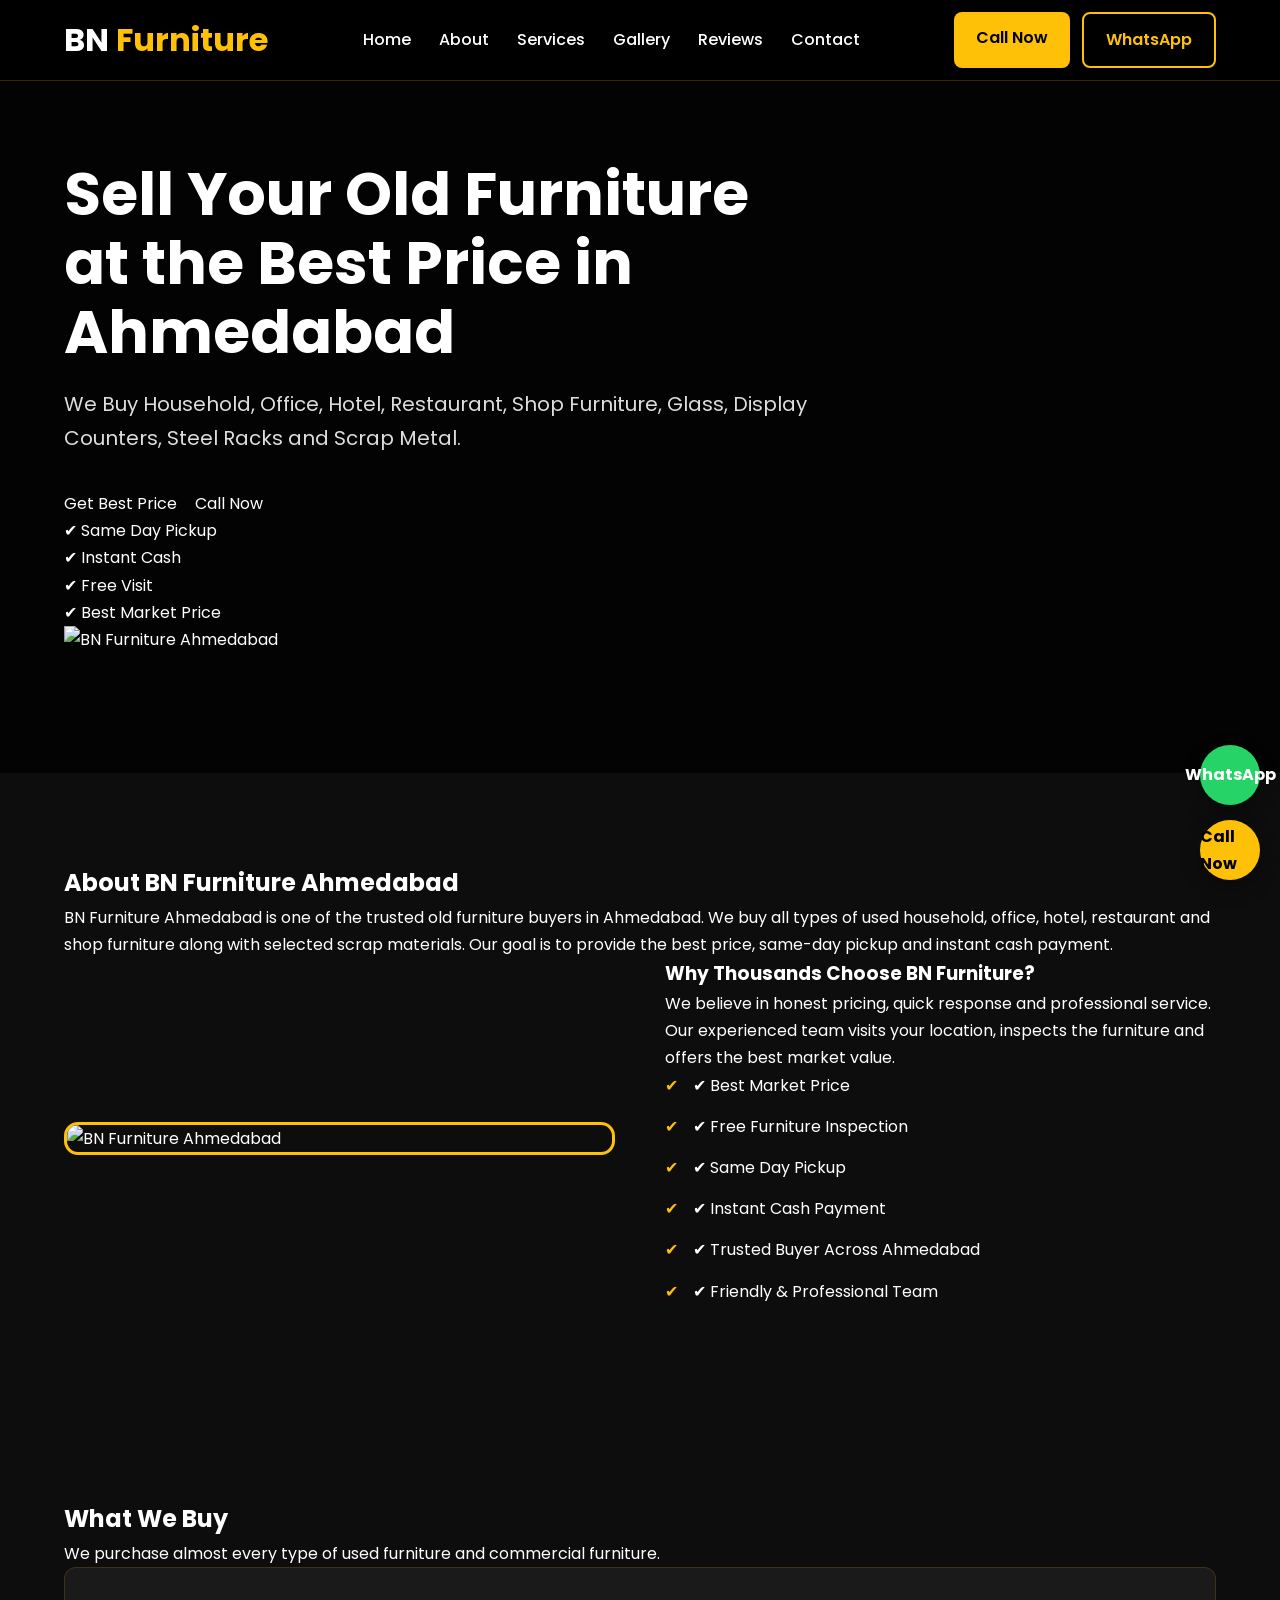
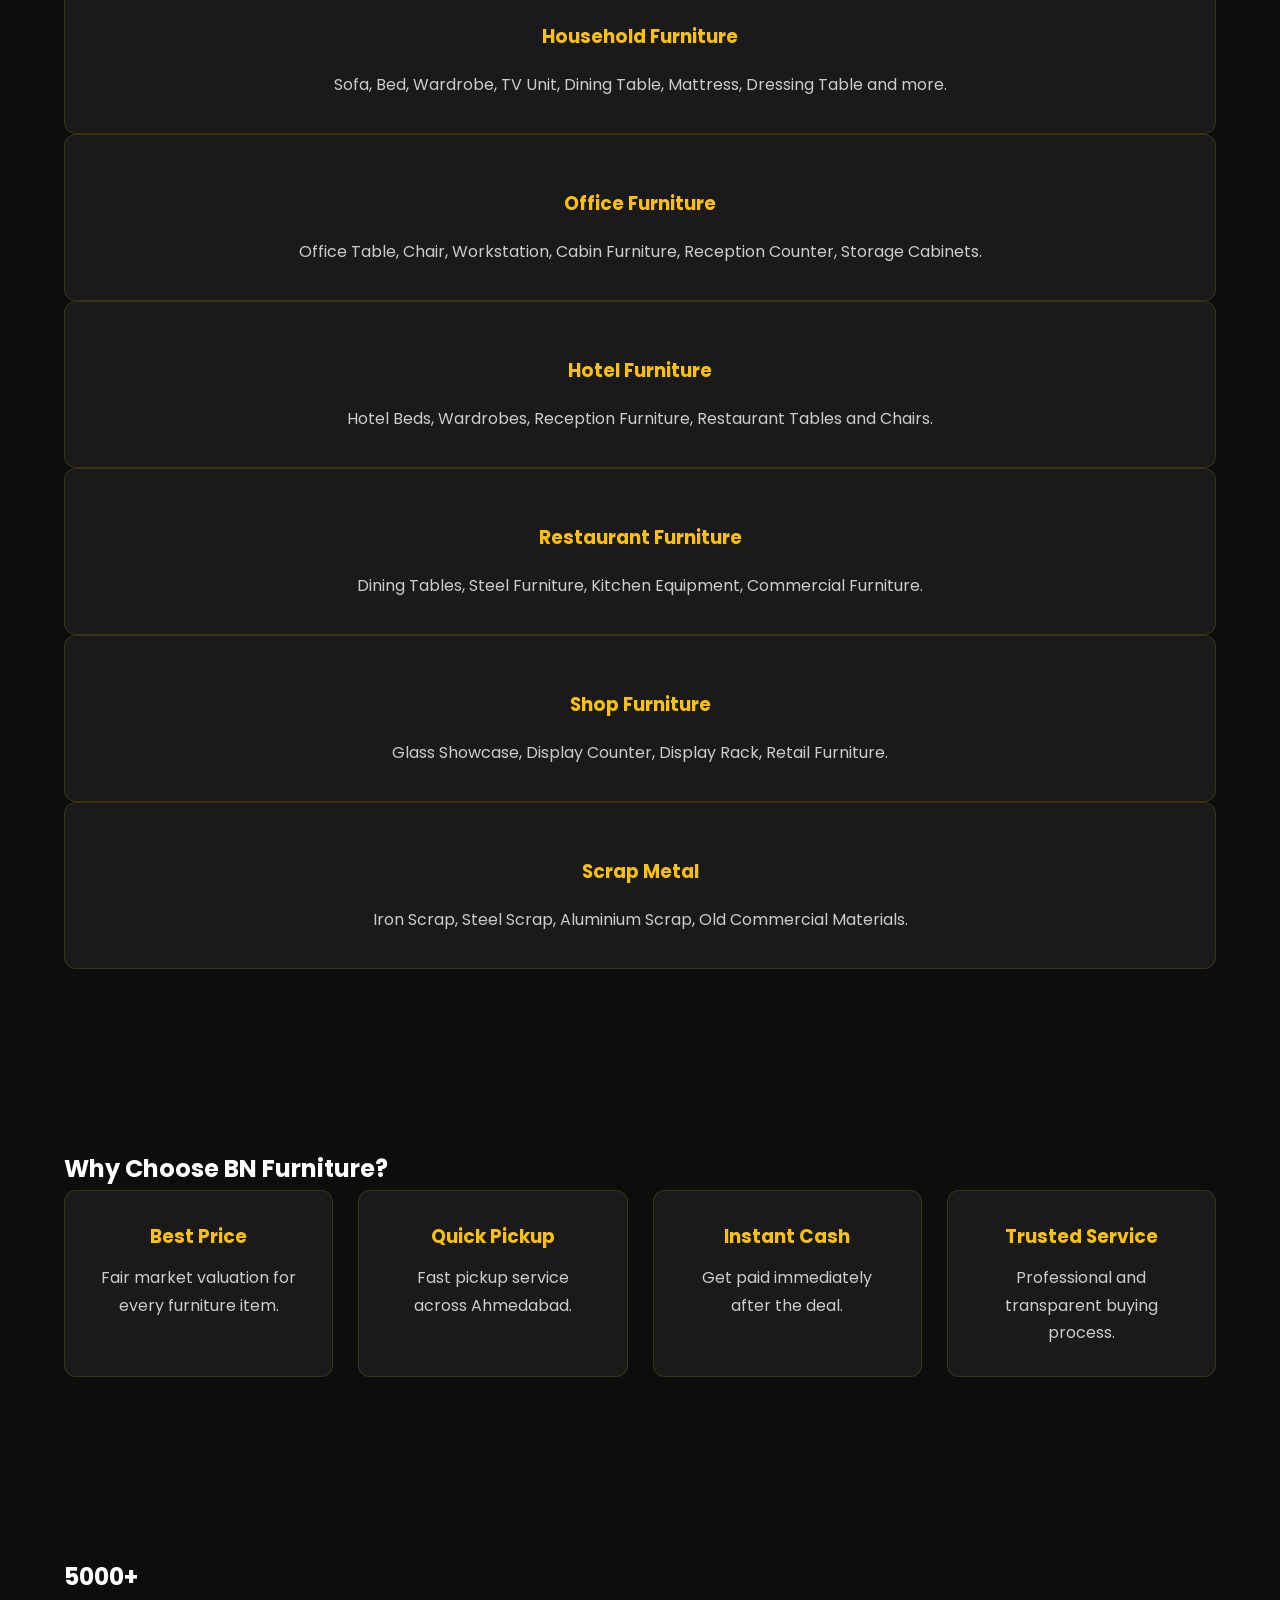
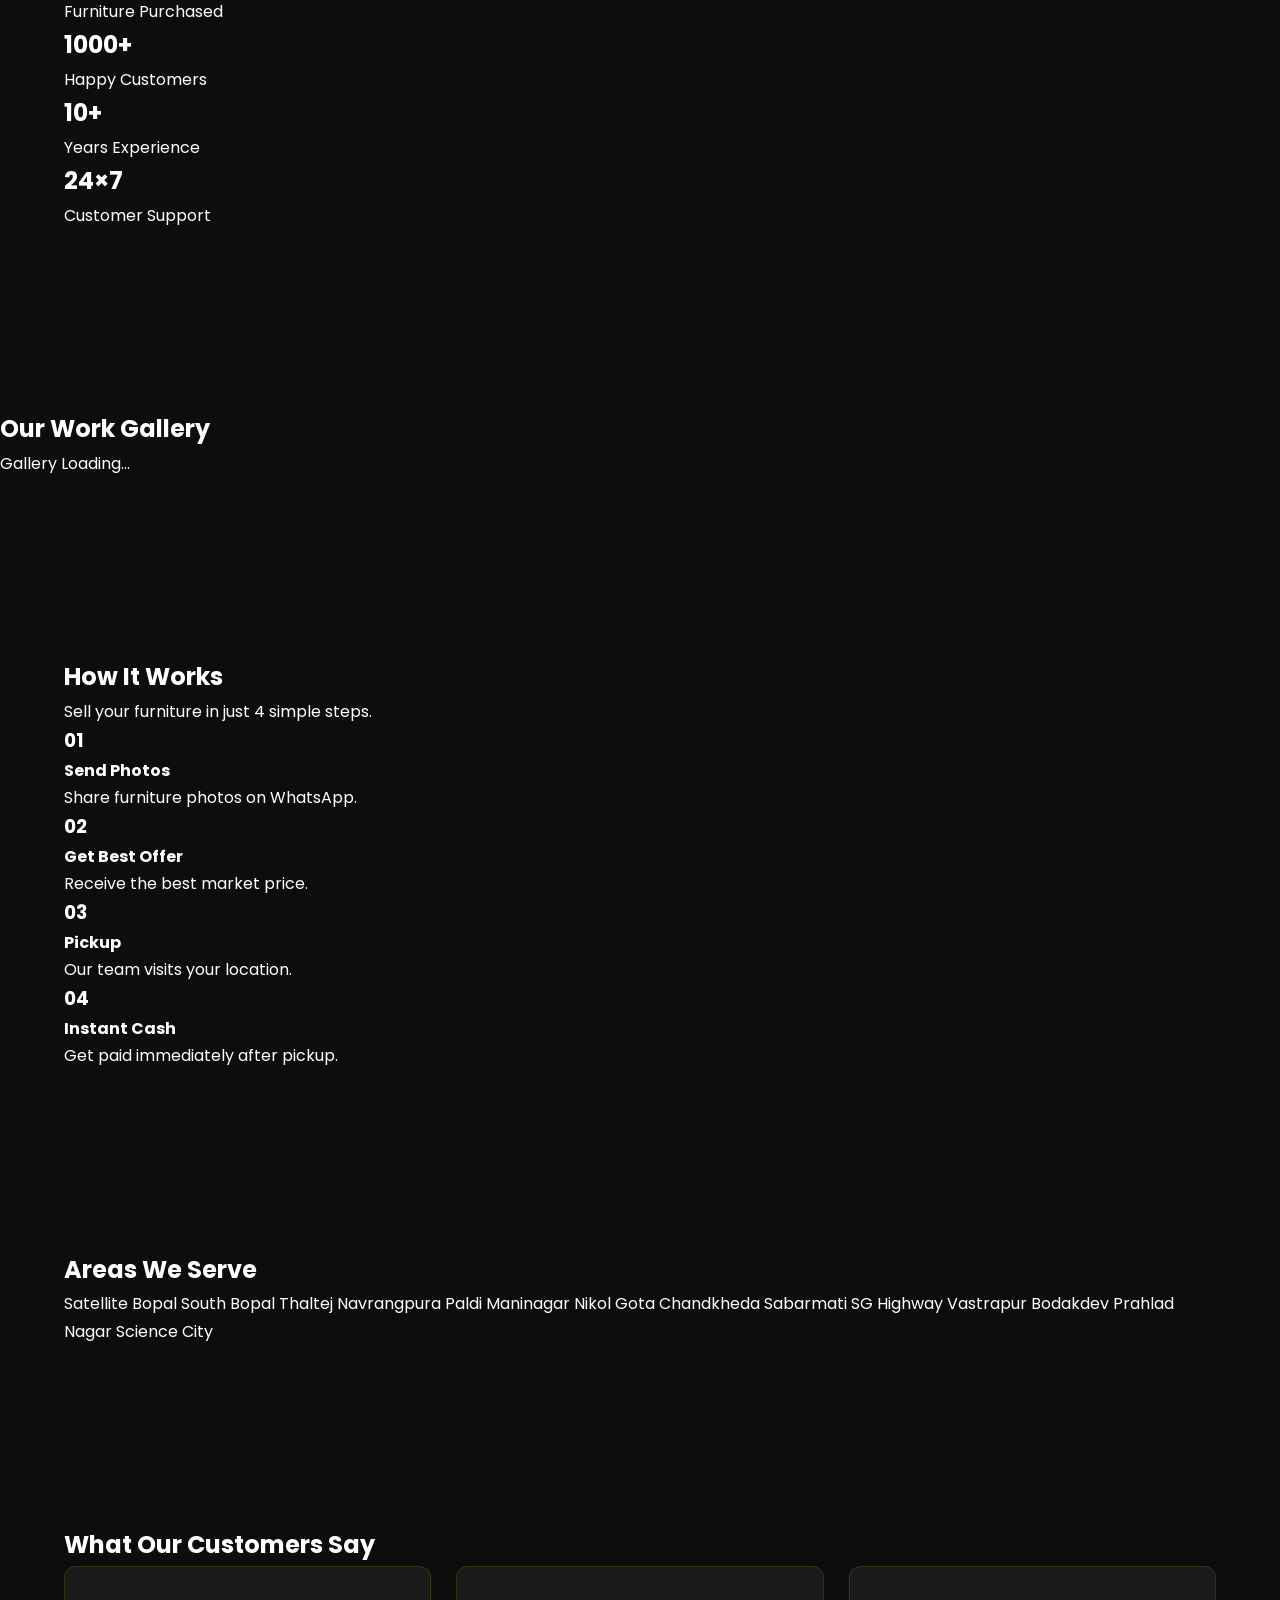
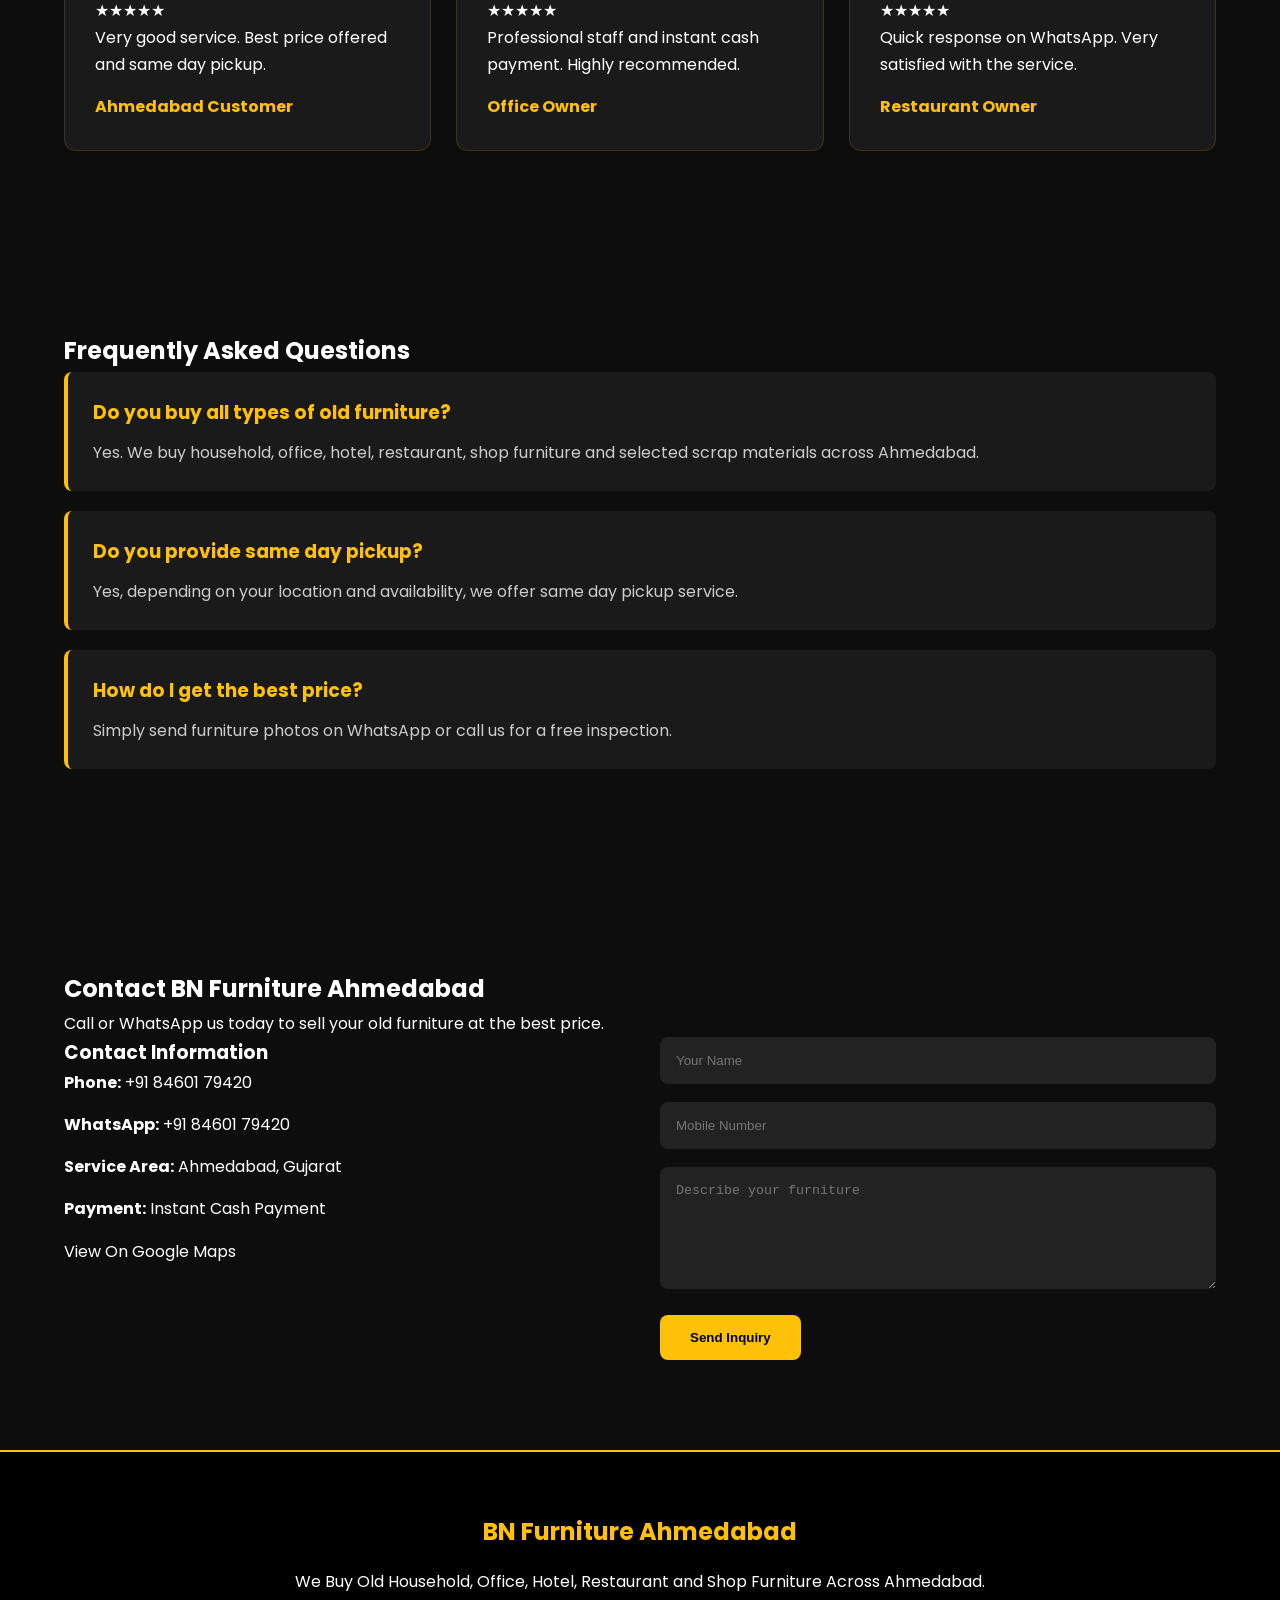
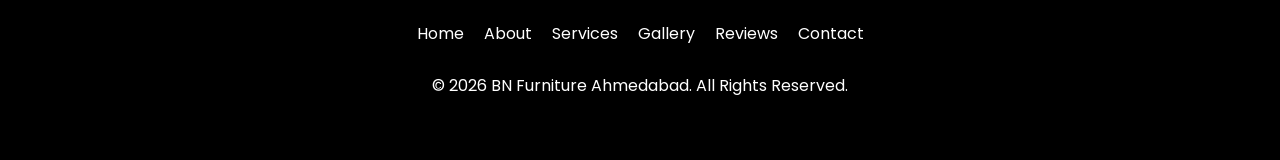
==== index.html @ 0c631c80 "Update index.html" ====
<!DOCTYPE html>
<html lang="en">
<!-- Google tag (gtag.js) -->
<script async src="https://www.googletagmanager.com/gtag/js?id=G-4HEP5QSZT0"></script>
<script>
window.dataLayer = window.dataLayer || [];
function gtag(){dataLayer.push(arguments);}
gtag('js', new Date());

gtag('config', 'G-4HEP5QSZT0');
</script>
<head>

<meta charset="UTF-8">
<meta name="viewport" content="width=device-width, initial-scale=1.0">

<title>BN Furniture Ahmedabad | We Buy Old Furniture & Scrap</title>

<meta name="description" content="BN Furniture Ahmedabad buys old household, office, hotel, restaurant, shop furniture and scrap metal across Ahmedabad. Best Price, Same Day Pickup & Instant Cash Payment.">

<meta name="keywords" content="Old Furniture Buyer Ahmedabad, Sell Old Furniture Ahmedabad, Used Furniture Buyer, Office Furniture Buyer, Scrap Buyer Ahmedabad">

<meta name="author" content="BN Furniture Ahmedabad">

<meta name="robots" content="index,follow">

<meta property="og:title" content="BN Furniture Ahmedabad">
<meta property="og:description" content="Best Old Furniture Buyer in Ahmedabad">
<meta property="og:type" content="website">

<link rel="preconnect" href="https://fonts.googleapis.com">
<link rel="preconnect" href="https://fonts.gstatic.com" crossorigin>

<link href="https://fonts.googleapis.com/css2?family=Poppins:wght@300;400;500;600;700;800&display=swap" rel="stylesheet">

<link rel="stylesheet" href="style.css">

<link rel="icon" href="images/favicon.png">
<script type="application/ld+json">
{
  "@context": "https://schema.org",
  "@type": "LocalBusiness",
  "@id": "https://bnfurnitureahmedabad.github.io/bn-furniture-ahmedabad/#business",
  "name": "BN Furniture Ahmedabad",
  "url": "https://bnfurnitureahmedabad.github.io/bn-furniture-ahmedabad/",
  "image": "https://bnfurnitureahmedabad.github.io/bn-furniture-ahmedabad/images/favicon.png",
  "telephone": "+91-8460179420",
  "priceRange": "₹₹",
  "description": "BN Furniture Ahmedabad buys old household furniture, office furniture, hotel furniture, restaurant furniture, shop furniture, scrap metal, electronics, appliances and complete house or office contents across Ahmedabad. Best price, same-day pickup and instant cash payment.",
  "address": {
    "@type": "PostalAddress",
    "addressLocality": "Ahmedabad",
    "addressRegion": "Gujarat",
    "addressCountry": "IN"
  },
  "areaServed": {
    "@type": "City",
    "name": "Ahmedabad"
  },
  "openingHoursSpecification": [{
    "@type": "OpeningHoursSpecification",
    "dayOfWeek": [
      "Monday",
      "Tuesday",
      "Wednesday",
      "Thursday",
      "Friday",
      "Saturday",
      "Sunday"
    ],
    "opens": "07:00",
    "closes": "22:00"
  }],
  "sameAs": [
    "https://maps.app.goo.gl/YshWD3vq1kbQbg5S7?g_st=ac"
  ],
  "contactPoint": {
    "@type": "ContactPoint",
    "telephone": "+91-8460179420",
    "contactType": "Customer Service",
    "areaServed": "Ahmedabad",
    "availableLanguage": [
      "English",
      "Hindi",
      "Gujarati"
    ]
  },
  "knowsAbout": [
    "Old Furniture Buyer",
    "Household Furniture Buyer",
    "Office Furniture Buyer",
    "Hotel Furniture Buyer",
    "Restaurant Furniture Buyer",
    "Shop Furniture Buyer",
    "Scrap Buyer",
    "Scrap Metal Buyer",
    "Electronics Buyer",
    "Appliance Buyer",
    "Air Conditioner Buyer",
    "Refrigerator Buyer",
    "Deep Freezer Buyer",
    "Washing Machine Buyer",
    "Dryer Buyer",
    "LED TV Buyer",
    "Computer Buyer",
    "Laptop Buyer",
    "Printer Buyer",
    "Photocopier Buyer",
    "Projector Buyer",
    "CCTV Buyer",
    "Inverter Buyer",
    "Battery Buyer",
    "UPS Buyer",
    "Water Purifier Buyer",
    "Microwave Buyer",
    "Kitchen Equipment Buyer",
    "Hotel Equipment Buyer",
    "Restaurant Equipment Buyer",
    "Office Electronics Buyer",
    "Gym Equipment Buyer",
    "Generator Buyer",
    "Complete House Clearance",
    "Complete Office Clearance",
    "Complete Shop Clearance"
  ],
  "keywords": "Old Furniture Buyer Ahmedabad, Sell Old Furniture Ahmedabad, Scrap Buyer Ahmedabad, Office Furniture Buyer, Hotel Furniture Buyer, Restaurant Furniture Buyer, Electronics Buyer Ahmedabad, AC Buyer Ahmedabad, Used Furniture Buyer Ahmedabad"
}
</script>

<script type="application/ld+json">
{
  "@context": "https://schema.org",
  "@type": "Organization",
  "@id": "https://bnfurnitureahmedabad.github.io/bn-furniture-ahmedabad/#organization",
  "name": "BN Furniture Ahmedabad",
  "url": "https://bnfurnitureahmedabad.github.io/bn-furniture-ahmedabad/",
  "logo": "https://bnfurnitureahmedabad.github.io/bn-furniture-ahmedabad/images/favicon.png",
  "image": "https://bnfurnitureahmedabad.github.io/bn-furniture-ahmedabad/images/favicon.png",
  "description": "BN Furniture Ahmedabad buys old furniture, scrap metal, electronics, appliances, office furniture, hotel furniture and complete house, office and shop contents across Ahmedabad.",
  "telephone": "+91-8460179420",
  "email": "",
  "foundingLocation": {
    "@type": "Place",
    "name": "Ahmedabad, Gujarat, India"
  },
  "contactPoint": {
    "@type": "ContactPoint",
    "telephone": "+91-8460179420",
    "contactType": "Customer Service",
    "areaServed": "Ahmedabad",
    "availableLanguage": [
      "English",
      "Hindi",
      "Gujarati"
    ]
  },
  "sameAs": [
    "https://maps.app.goo.gl/YshWD3vq1kbQbg5S7?g_st=ac"
  ]
}
</script>

<script type="application/ld+json">
{
  "@context": "https://schema.org",
  "@type": "WebSite",
  "@id": "https://bnfurnitureahmedabad.github.io/bn-furniture-ahmedabad/#website",
  "url": "https://bnfurnitureahmedabad.github.io/bn-furniture-ahmedabad/",
  "name": "BN Furniture Ahmedabad",
  "alternateName": "Old Furniture Buyer Ahmedabad",
  "description": "BN Furniture Ahmedabad buys old furniture, office furniture, hotel furniture, restaurant furniture, electronics, appliances, scrap metal and complete house or office contents across Ahmedabad.",
  "inLanguage": "en-IN",
  "publisher": {
    "@id": "https://bnfurnitureahmedabad.github.io/bn-furniture-ahmedabad/#organization"
  },
  "potentialAction": {
    "@type": "SearchAction",
    "target": "https://bnfurnitureahmedabad.github.io/bn-furniture-ahmedabad/?q={search_term_string}",
    "query-input": "required name=search_term_string"
  }
}
</script>
  
</head>

<body>

<header class="header">

<div class="container">

<a href="#" class="logo">

BN <span>Furniture</span>

</a>

<nav class="navbar">

<ul>

<li><a href="#home">Home</a></li>

<li><a href="#about">About</a></li>

<li><a href="#services">Services</a></li>

<li><a href="#gallery">Gallery</a></li>

<li><a href="#reviews">Reviews</a></li>

<li><a href="#contact">Contact</a></li>

</ul>

</nav>

<div class="header-buttons">

<a href="tel:+918460179420" class="call-btn">

Call Now

</a>

<a href="https://wa.me/918460179420"

target="_blank"

class="whatsapp-btn">

WhatsApp

</a>

</div>

</div>

</header>



<!-- HERO SECTION -->

<section class="hero" id="home">

<div class="container hero-grid">

<div class="hero-content">

<h1>

Sell Your Old Furniture

at the Best Price

in Ahmedabad

</h1>

<p>

We Buy Household, Office, Hotel, Restaurant, Shop Furniture,

Glass, Display Counters, Steel Racks and Scrap Metal.

</p>

<div class="hero-buttons">

<a href="https://wa.me/918460179420"

class="main-btn"

target="_blank">

Get Best Price

</a>

<a href="tel:+918460179420"

class="outline-btn">

Call Now

</a>

</div>

<div class="hero-features">

<div>

✔ Same Day Pickup

</div>

<div>

✔ Instant Cash

</div>

<div>

✔ Free Visit

</div>

<div>

✔ Best Market Price

</div>

</div>

</div>

<div class="hero-image">

<img src="images/hero.jpg"

alt="BN Furniture Ahmedabad">

</div>

</div>

</section>
<!-- ===========================
ABOUT SECTION
=========================== -->

<section class="about section" id="about">

<div class="container">

<div class="section-heading">

<h2>About BN Furniture Ahmedabad</h2>

<p>

BN Furniture Ahmedabad is one of the trusted old furniture buyers in Ahmedabad.
We buy all types of used household, office, hotel, restaurant and shop furniture
along with selected scrap materials. Our goal is to provide the best price,
same-day pickup and instant cash payment.

</p>

</div>

<div class="about-grid">

<div class="about-image">

<img src="images/about.jpg" alt="BN Furniture Ahmedabad">

</div>

<div class="about-content">

<h3>Why Thousands Choose BN Furniture?</h3>

<p>

We believe in honest pricing, quick response and professional service.
Our experienced team visits your location, inspects the furniture and
offers the best market value.

</p>

<ul class="about-list">

<li>✔ Best Market Price</li>

<li>✔ Free Furniture Inspection</li>

<li>✔ Same Day Pickup</li>

<li>✔ Instant Cash Payment</li>

<li>✔ Trusted Buyer Across Ahmedabad</li>

<li>✔ Friendly & Professional Team</li>

</ul>

</div>

</div>

</div>

</section>



<!-- ===========================
SERVICES
=========================== -->

<section class="services section" id="services">

<div class="container">

<div class="section-heading">

<h2>What We Buy</h2>

<p>

We purchase almost every type of used furniture and commercial furniture.

</p>

</div>

<div class="service-grid">

<div class="service-card">

<h3>Household Furniture</h3>

<p>

Sofa, Bed, Wardrobe, TV Unit, Dining Table,
Mattress, Dressing Table and more.

</p>

</div>

<div class="service-card">

<h3>Office Furniture</h3>

<p>

Office Table, Chair, Workstation,
Cabin Furniture, Reception Counter,
Storage Cabinets.

</p>

</div>

<div class="service-card">

<h3>Hotel Furniture</h3>

<p>

Hotel Beds, Wardrobes,
Reception Furniture,
Restaurant Tables and Chairs.

</p>

</div>

<div class="service-card">

<h3>Restaurant Furniture</h3>

<p>

Dining Tables,
Steel Furniture,
Kitchen Equipment,
Commercial Furniture.

</p>

</div>

<div class="service-card">

<h3>Shop Furniture</h3>

<p>

Glass Showcase,
Display Counter,
Display Rack,
Retail Furniture.

</p>

</div>

<div class="service-card">

<h3>Scrap Metal</h3>

<p>

Iron Scrap,
Steel Scrap,
Aluminium Scrap,
Old Commercial Materials.

</p>

</div>

</div>

</div>

</section>



<!-- ===========================
WHY CHOOSE US
=========================== -->

<section class="why-us section">

<div class="container">

<div class="section-heading">

<h2>Why Choose BN Furniture?</h2>

</div>

<div class="why-grid">

<div class="why-card">

<h3>Best Price</h3>

<p>Fair market valuation for every furniture item.</p>

</div>

<div class="why-card">

<h3>Quick Pickup</h3>

<p>Fast pickup service across Ahmedabad.</p>

</div>

<div class="why-card">

<h3>Instant Cash</h3>

<p>Get paid immediately after the deal.</p>

</div>

<div class="why-card">

<h3>Trusted Service</h3>

<p>Professional and transparent buying process.</p>

</div>

</div>

</div>

</section>



<!-- ===========================
COUNTER
=========================== -->

<section class="counter">

<div class="container">

<div class="counter-grid">

<div class="counter-box">

<h2>5000+</h2>

<p>Furniture Purchased</p>

</div>

<div class="counter-box">

<h2>1000+</h2>

<p>Happy Customers</p>

</div>

<div class="counter-box">

<h2>10+</h2>

<p>Years Experience</p>

</div>

<div class="counter-box">

<h2>24×7</h2>

<p>Customer Support</p>

</div>

</div>

</div>
</div>

</div>

</section>

<!-- ===========================
GALLERY SECTION
=========================== -->

<section id="gallery" class="gallery section">

    <div class="container">

        <div class="section-heading">
            <h2>Our Work Gallery</h2>
            <p>Browse our recently purchased furniture across Ahmedabad.</p>
        </div>

        <div id="gallerySlider"></div>

    </div>

</section>

<!-- ===========================
HOW IT WORKS
=========================== -->

<section class="process section">

<div class="container">

<div class="section-heading">

<h2>How It Works</h2>

<p>Sell your furniture in just 4 simple steps.</p>

</div>

<div class="process-grid">

<div class="process-card">

<h3>01</h3>

<h4>Send Photos</h4>

<p>

Share furniture photos on WhatsApp.

</p>

</div>

<div class="process-card">

<h3>02</h3>

<h4>Get Best Offer</h4>

<p>

Receive the best market price.

</p>

</div>

<div class="process-card">

<h3>03</h3>

<h4>Pickup</h4>

<p>

Our team visits your location.

</p>

</div>

<div class="process-card">

<h3>04</h3>

<h4>Instant Cash</h4>

<p>

Get paid immediately after pickup.

</p>

</div>

</div>

</div>

</section>



<!-- ===========================
SERVICE AREAS
=========================== -->

<section class="areas section">

<div class="container">

<div class="section-heading">

<h2>Areas We Serve</h2>

</div>

<div class="area-grid">

<span>Satellite</span>
<span>Bopal</span>
<span>South Bopal</span>
<span>Thaltej</span>
<span>Navrangpura</span>
<span>Paldi</span>
<span>Maninagar</span>
<span>Nikol</span>
<span>Gota</span>
<span>Chandkheda</span>
<span>Sabarmati</span>
<span>SG Highway</span>
<span>Vastrapur</span>
<span>Bodakdev</span>
<span>Prahlad Nagar</span>
<span>Science City</span>

</div>

</div>

</section>



<!-- ===========================
CUSTOMER REVIEWS
=========================== -->

<section id="reviews" class="reviews section">

<div class="container">

<div class="section-heading">

<h2>What Our Customers Say</h2>

</div>

<div class="review-grid">

<div class="review-card">

★★★★★

<p>

Very good service.
Best price offered and same day pickup.

</p>

<h4>Ahmedabad Customer</h4>

</div>

<div class="review-card">

★★★★★

<p>

Professional staff and instant cash payment.

Highly recommended.

</p>

<h4>Office Owner</h4>

</div>

<div class="review-card">

★★★★★

<p>

Quick response on WhatsApp.

Very satisfied with the service.

</p>

<h4>Restaurant Owner</h4>

</div>

</div>

</div>

</section>
<!-- ===========================
FAQ SECTION
=========================== -->

<section class="faq section">

<div class="container">

<div class="section-heading">

<h2>Frequently Asked Questions</h2>

</div>

<div class="faq-item">

<h3>Do you buy all types of old furniture?</h3>

<p>Yes. We buy household, office, hotel, restaurant, shop furniture and selected scrap materials across Ahmedabad.</p>

</div>

<div class="faq-item">

<h3>Do you provide same day pickup?</h3>

<p>Yes, depending on your location and availability, we offer same day pickup service.</p>

</div>

<div class="faq-item">

<h3>How do I get the best price?</h3>

<p>Simply send furniture photos on WhatsApp or call us for a free inspection.</p>

</div>

</div>

</section>



<!-- ===========================
CONTACT
=========================== -->

<section id="contact" class="contact section">

<div class="container">

<div class="section-heading">

<h2>Contact BN Furniture Ahmedabad</h2>

<p>

Call or WhatsApp us today to sell your old furniture at the best price.

</p>

</div>

<div class="contact-grid">

<div class="contact-details">

<h3>Contact Information</h3>

<p><strong>Phone:</strong> +91 84601 79420</p>

<p><strong>WhatsApp:</strong> +91 84601 79420</p>

<p><strong>Service Area:</strong> Ahmedabad, Gujarat</p>

<p><strong>Payment:</strong> Instant Cash Payment</p>

<a href="https://maps.app.goo.gl/Jf8NLWiUB2raycbi7?g_st=ac"

target="_blank"

class="main-btn">

View On Google Maps

</a>

</div>

<div class="contact-form">

<form>

<input type="text" placeholder="Your Name" required>

<input type="tel" placeholder="Mobile Number" required>

<textarea placeholder="Describe your furniture" rows="6"></textarea>

<button type="submit">

Send Inquiry

</button>

</form>

</div>

</div>

</div>

</section>



<!-- Floating Buttons -->

<a href="https://wa.me/918460179420"

class="floating-whatsapp"

target="_blank">

WhatsApp

</a>

<a href="tel:+918460179420"

class="floating-call">

Call Now

</a>



<!-- ===========================
FOOTER
=========================== -->

<footer class="footer">

<div class="container">

<h2>BN Furniture Ahmedabad</h2>

<p>

We Buy Old Household, Office, Hotel, Restaurant and Shop Furniture Across Ahmedabad.

</p>

<div class="footer-links">

<a href="#home">Home</a>

<a href="#about">About</a>

<a href="#services">Services</a>

<a href="#gallery">Gallery</a>

<a href="#reviews">Reviews</a>

<a href="#contact">Contact</a>

</div>

<p>

© 2026 BN Furniture Ahmedabad. All Rights Reserved.

</p>

</div>

</footer>



<!-- Local Business Schema -->

<script type="application/ld+json">
{
 "@context":"https://schema.org",
 "@type":"LocalBusiness",
 "name":"BN Furniture Ahmedabad",
 "telephone":"+91 8460179420",
 "address":{
   "@type":"PostalAddress",
   "addressLocality":"Ahmedabad",
   "addressRegion":"Gujarat",
   "addressCountry":"IN"
 },
 "url":"https://prabhukumawatpsk-cell.github.io/bn-furniture-ahmedabad/",
 "sameAs":[
   "https://maps.app.goo.gl/Jf8NLWiUB2raycbi7?g_st=ac"
 ]
}
</script>

<script src="script.js"></script>
<script src="gallery.js"></script>
</body>
</html>
---- style.css ----
/* =====================================
   BN Furniture Ahmedabad
   style.css - Part 1
===================================== */

*{
    margin:0;
    padding:0;
    box-sizing:border-box;
    scroll-behavior:smooth;
}

:root{
    --black:#0d0d0d;
    --dark:#1a1a1a;
    --yellow:#FFC107;
    --white:#ffffff;
    --gray:#dcdcdc;
}

body{
    font-family:'Poppins',sans-serif;
    background:var(--black);
    color:var(--white);
    line-height:1.7;
}

.container{
    width:90%;
    max-width:1300px;
    margin:auto;
}

a{
    text-decoration:none;
    color:inherit;
}

img{
    width:100%;
    display:block;
}

section{
    padding:90px 0;
}

/* ===== HEADER ===== */

.header{
    position:fixed;
    width:100%;
    top:0;
    left:0;
    z-index:999;
    background:rgba(0,0,0,.95);
    border-bottom:1px solid rgba(255,193,7,.2);
    backdrop-filter:blur(8px);
}

.header .container{
    display:flex;
    justify-content:space-between;
    align-items:center;
    height:80px;
}

.logo{
    font-size:32px;
    font-weight:700;
    color:#fff;
}

.logo span{
    color:var(--yellow);
}

.navbar ul{
    display:flex;
    gap:28px;
    list-style:none;
}

.navbar a{
    color:#fff;
    transition:.3s;
    font-weight:500;
}

.navbar a:hover{
    color:var(--yellow);
}

.header-buttons{
    display:flex;
    gap:12px;
}

.call-btn,
.whatsapp-btn{
    padding:12px 22px;
    border-radius:8px;
    font-weight:600;
    transition:.3s;
}

.call-btn{
    background:var(--yellow);
    color:#000;
}

.call-btn:hover{
    transform:translateY(-3px);
}

.whatsapp-btn{
    border:2px solid var(--yellow);
    color:var(--yellow);
}

.whatsapp-btn:hover{
    background:var(--yellow);
    color:#000;
}

/* ===== HERO ===== */

.hero{
    padding-top:160px;
    padding-bottom:120px;
    background:linear-gradient(rgba(0,0,0,.75),rgba(0,0,0,.75)),
    url("images/hero.jpg") center/cover no-repeat;
}

.hero-content{
    max-width:760px;
}

.hero h1{
    font-size:60px;
    line-height:1.15;
    margin-bottom:20px;
}

.hero h1 span{
    color:var(--yellow);
}

.hero p{
    color:#ddd;
    font-size:20px;
    margin-bottom:35px;
}

.hero-buttons{
    display:flex;
    gap:18px;
    flex-wrap:wrap;
}

.primary-btn,
.secondary-btn{
    padding:16px 32px;
    border-radius:8px;
    font-weight:600;
    transition:.3s;
}

.primary-btn{
    background:var(--yellow);
    color:#000;
}

.primary-btn:hover{
    transform:translateY(-4px);
}

.secondary-btn{
    border:2px solid var(--yellow);
    color:var(--yellow);
}

.secondary-btn:hover{
    background:var(--yellow);
    color:#000;
}
/* ===== SECTION TITLES ===== */

.section-title{
    text-align:center;
    font-size:42px;
    margin-bottom:15px;
    color:var(--yellow);
}

.section-subtitle{
    text-align:center;
    color:#ccc;
    margin-bottom:60px;
    font-size:18px;
}

/* ===== ABOUT ===== */

.about-grid{
    display:grid;
    grid-template-columns:1fr 1fr;
    gap:50px;
    align-items:center;
}

.about-text h2{
    font-size:40px;
    margin-bottom:20px;
}

.about-text p{
    color:#ddd;
    margin-bottom:20px;
}

.about-list{
    list-style:none;
}

.about-list li{
    margin-bottom:14px;
    padding-left:28px;
    position:relative;
}

.about-list li::before{
    content:"✔";
    color:var(--yellow);
    position:absolute;
    left:0;
}

.about-image img{
    border-radius:14px;
    border:3px solid var(--yellow);
}

/* ===== SERVICES ===== */

.services-grid{
    display:grid;
    grid-template-columns:repeat(auto-fit,minmax(250px,1fr));
    gap:25px;
}

.service-card{
    background:var(--dark);
    padding:35px;
    border-radius:12px;
    text-align:center;
    transition:.35s;
    border:1px solid rgba(255,193,7,.15);
}

.service-card:hover{
    transform:translateY(-8px);
    border-color:var(--yellow);
}

.service-card h3{
    margin:18px 0;
    color:var(--yellow);
}

.service-card p{
    color:#ccc;
}
/* ===== PREMIUM GALLERY SLIDER ===== */

#gallerySlider{
    position:relative;
    overflow:hidden;
    width:100%;
}

.slider-track{
    display:flex;
    gap:20px;
    transition:transform .5s ease;
}

.slide{
    min-width:320px;
    flex-shrink:0;
}

.slide img{
    width:100%;
    height:420px;
    object-fit:cover;
    border-radius:16px;
    border:2px solid #FFC107;
    cursor:pointer;
    transition:.3s;
}

.slide img:hover{
    transform:scale(1.03);
}

.slider-btn{
    position:absolute;
    top:50%;
    transform:translateY(-50%);
    width:45px;
    height:45px;
    border:none;
    border-radius:50%;
    background:#FFC107;
    color:#000;
    font-size:20px;
    font-weight:bold;
    cursor:pointer;
    z-index:10;
}

.prev{
    left:10px;
}

.next{
    right:10px;
}

@media(max-width:768px){

.slide{
    min-width:90%;
}

.slide img{
    height:320px;
}

}


/* ===== WHY CHOOSE US ===== */

.why-grid{
    display:grid;
    grid-template-columns:repeat(auto-fit,minmax(250px,1fr));
    gap:25px;
}

.why-card{
    background:var(--dark);
    padding:30px;
    border-radius:12px;
    text-align:center;
    border:1px solid rgba(255,193,7,.15);
}

.why-card h3{
    color:var(--yellow);
    margin-bottom:12px;
}

.why-card p{
    color:#ccc;
}
/* ===== REVIEWS ===== */

.review-grid{
    display:grid;
    grid-template-columns:repeat(auto-fit,minmax(300px,1fr));
    gap:25px;
}

.review-card{
    background:var(--dark);
    padding:30px;
    border-radius:12px;
    border:1px solid rgba(255,193,7,.15);
    transition:.3s;
}

.review-card:hover{
    transform:translateY(-8px);
    border-color:var(--yellow);
}

.review-card h4{
    color:var(--yellow);
    margin-top:15px;
}

/* ===== FAQ ===== */

.faq-item{
    background:var(--dark);
    padding:25px;
    margin-bottom:20px;
    border-left:4px solid var(--yellow);
    border-radius:8px;
}

.faq-item h3{
    color:var(--yellow);
    margin-bottom:10px;
}

.faq-item p{
    color:#ccc;
}

/* ===== CONTACT ===== */

.contact-grid{
    display:grid;
    grid-template-columns:1fr 1fr;
    gap:40px;
}

.contact-details p{
    margin-bottom:15px;
}

.contact-form input,
.contact-form textarea{
    width:100%;
    padding:16px;
    margin-bottom:18px;
    border:none;
    border-radius:8px;
    background:#222;
    color:#fff;
}

.contact-form button{
    background:var(--yellow);
    color:#000;
    border:none;
    padding:15px 30px;
    border-radius:8px;
    font-weight:600;
    cursor:pointer;
    transition:.3s;
}

.contact-form button:hover{
    transform:translateY(-3px);
}

/* ===== FOOTER ===== */

.footer{
    background:#000;
    text-align:center;
    padding:60px 20px;
    border-top:2px solid var(--yellow);
}

.footer h2{
    color:var(--yellow);
    margin-bottom:15px;
}

.footer-links{
    display:flex;
    justify-content:center;
    gap:20px;
    flex-wrap:wrap;
    margin:25px 0;
}

.footer-links a:hover{
    color:var(--yellow);
}

/* ===== FLOATING BUTTONS ===== */

.floating-whatsapp,
.floating-call{
    position:fixed;
    right:20px;
    width:60px;
    height:60px;
    border-radius:50%;
    display:flex;
    justify-content:center;
    align-items:center;
    font-weight:700;
    color:#fff;
    z-index:999;
    text-decoration:none;
    box-shadow:0 8px 20px rgba(0,0,0,.3);
}

.floating-whatsapp{
    bottom:95px;
    background:#25D366;
}

.floating-call{
    bottom:20px;
    background:var(--yellow);
    color:#000;
}

/* ===== MOBILE ===== */

@media(max-width:992px){

.hero h1{
    font-size:42px;
}

.about-grid,
.contact-grid{
    grid-template-columns:1fr;
}

.navbar{
    display:none;
}

.header-buttons{
    display:none;
}

.hero{
    text-align:center;
}

.hero-buttons{
    justify-content:center;
}

.section-title{
    font-size:32px;
}

}

@media(max-width:600px){

.hero{
    padding-top:130px;
}

.hero h1{
    font-size:34px;
}

.hero p{
    font-size:17px;
}

.primary-btn,
.secondary-btn,
.call-btn,
.whatsapp-btn{
    width:100%;
    text-align:center;
}

.gallery-item img{
    height:220px;
}

}
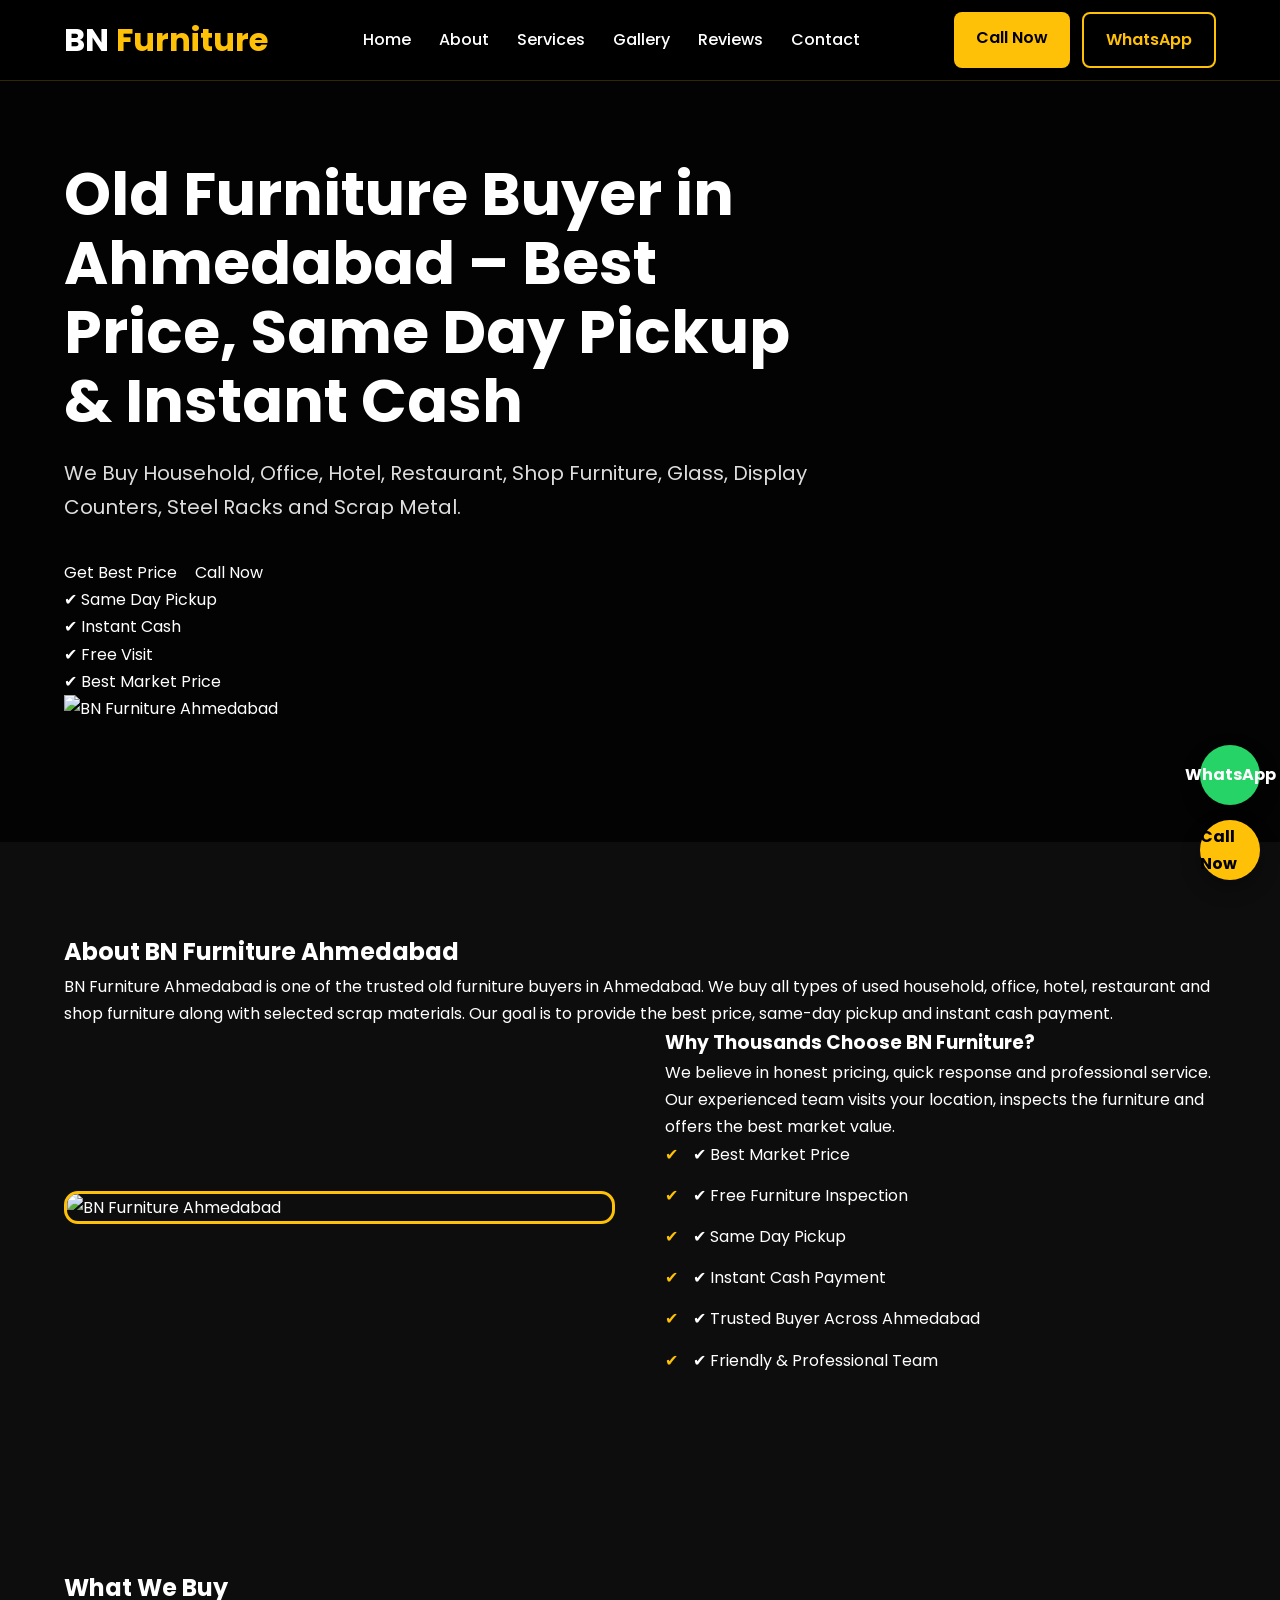
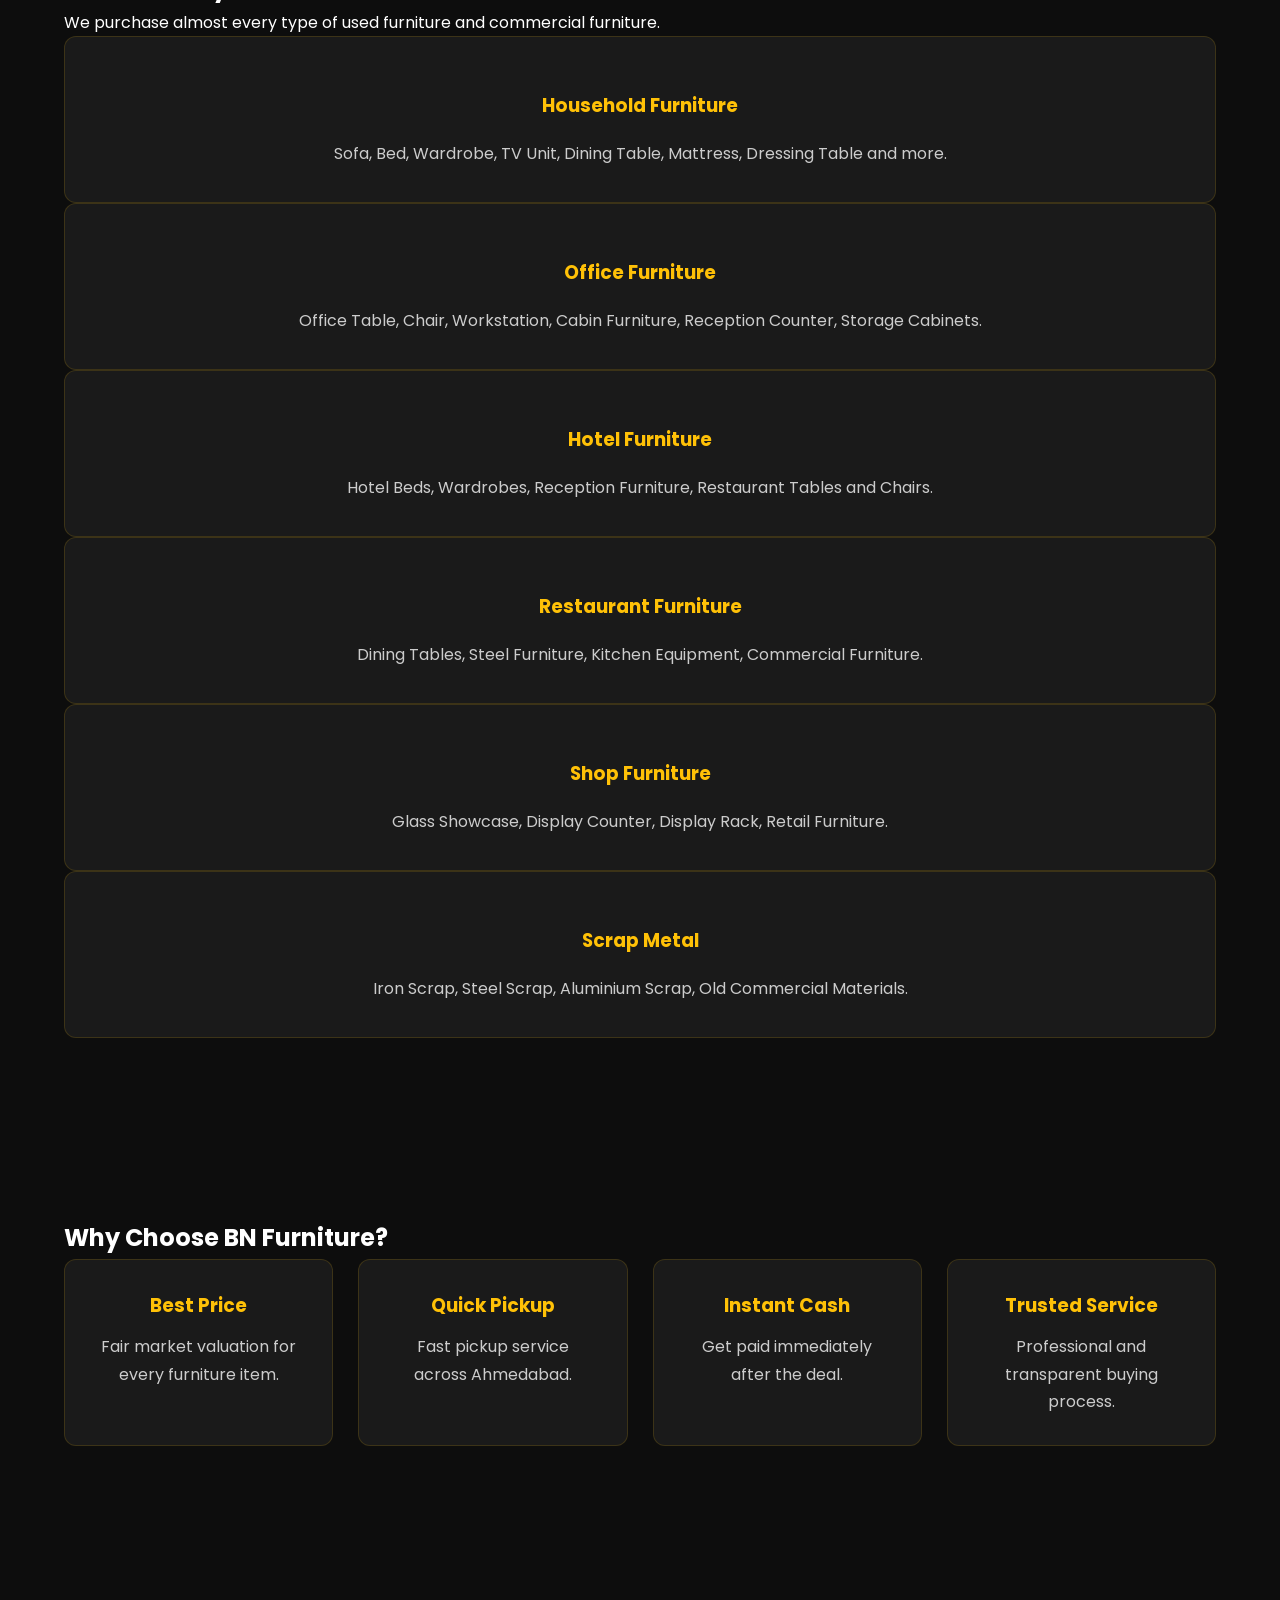
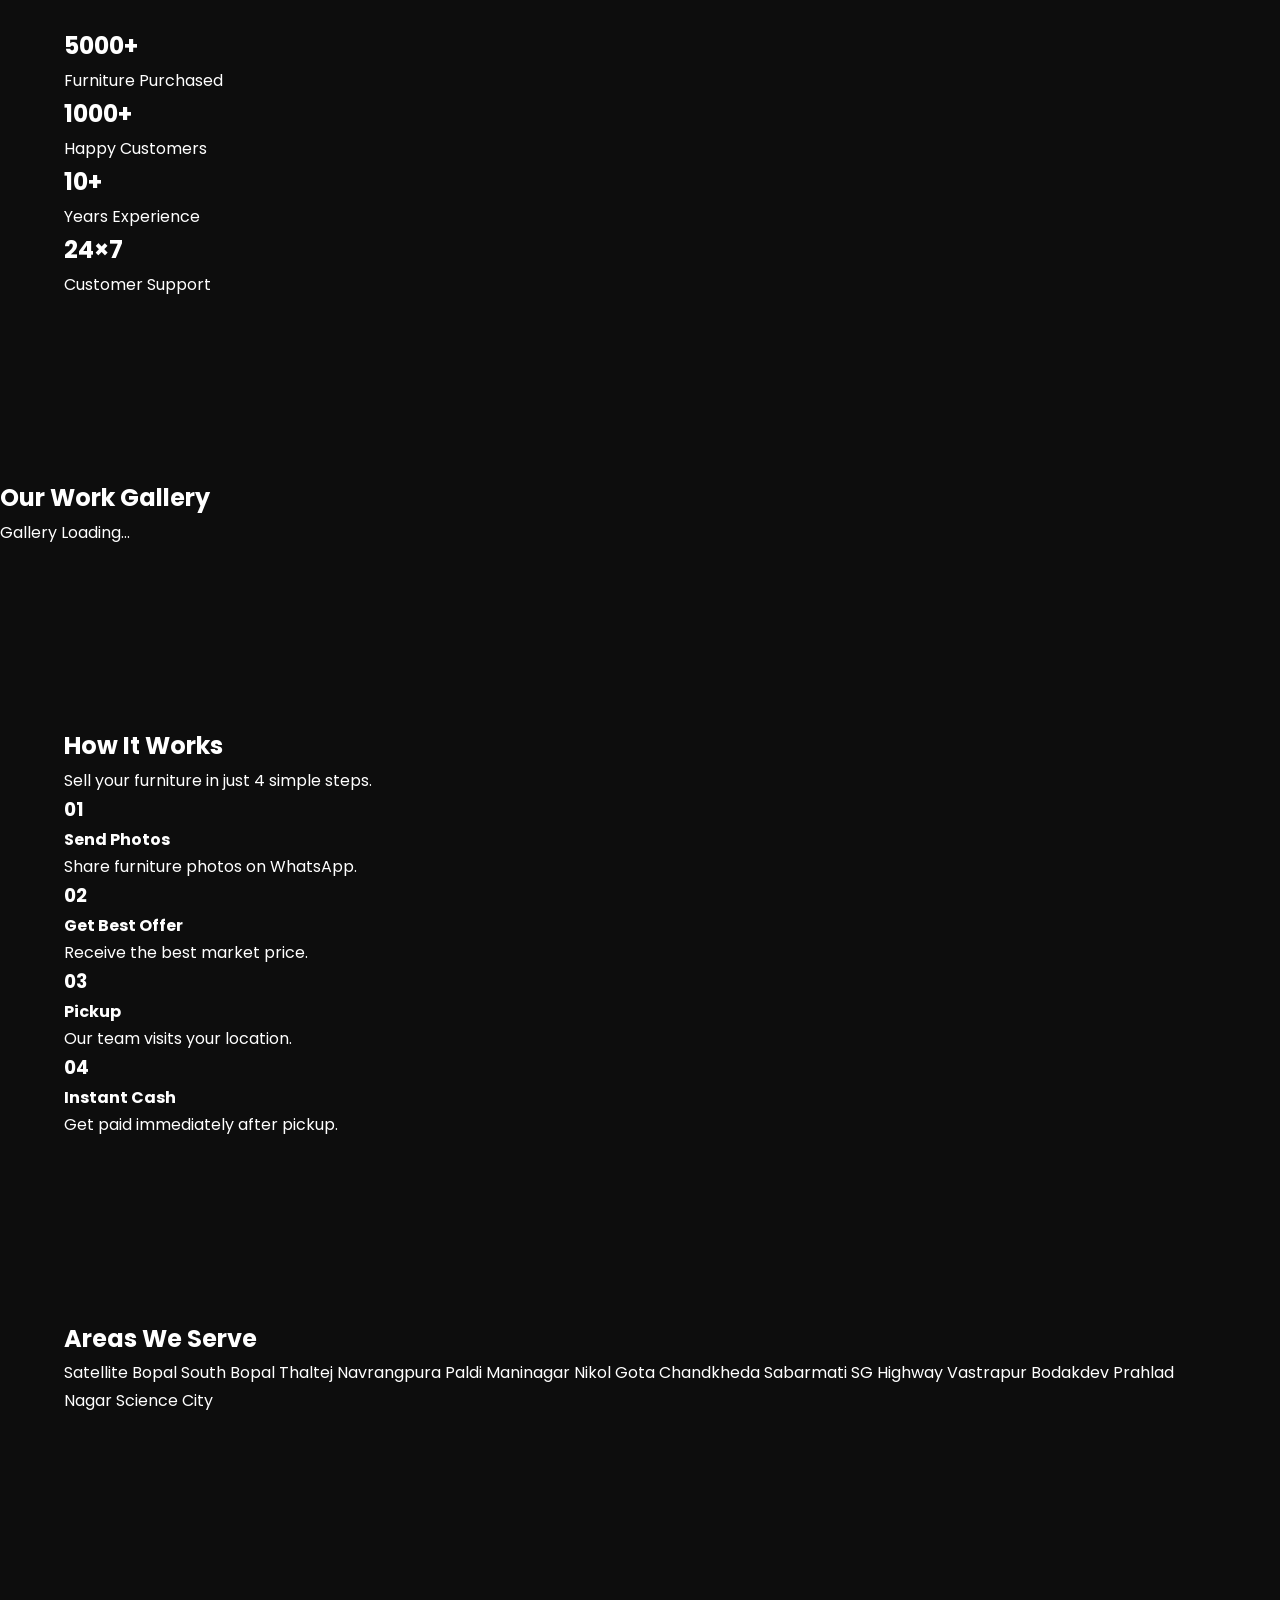
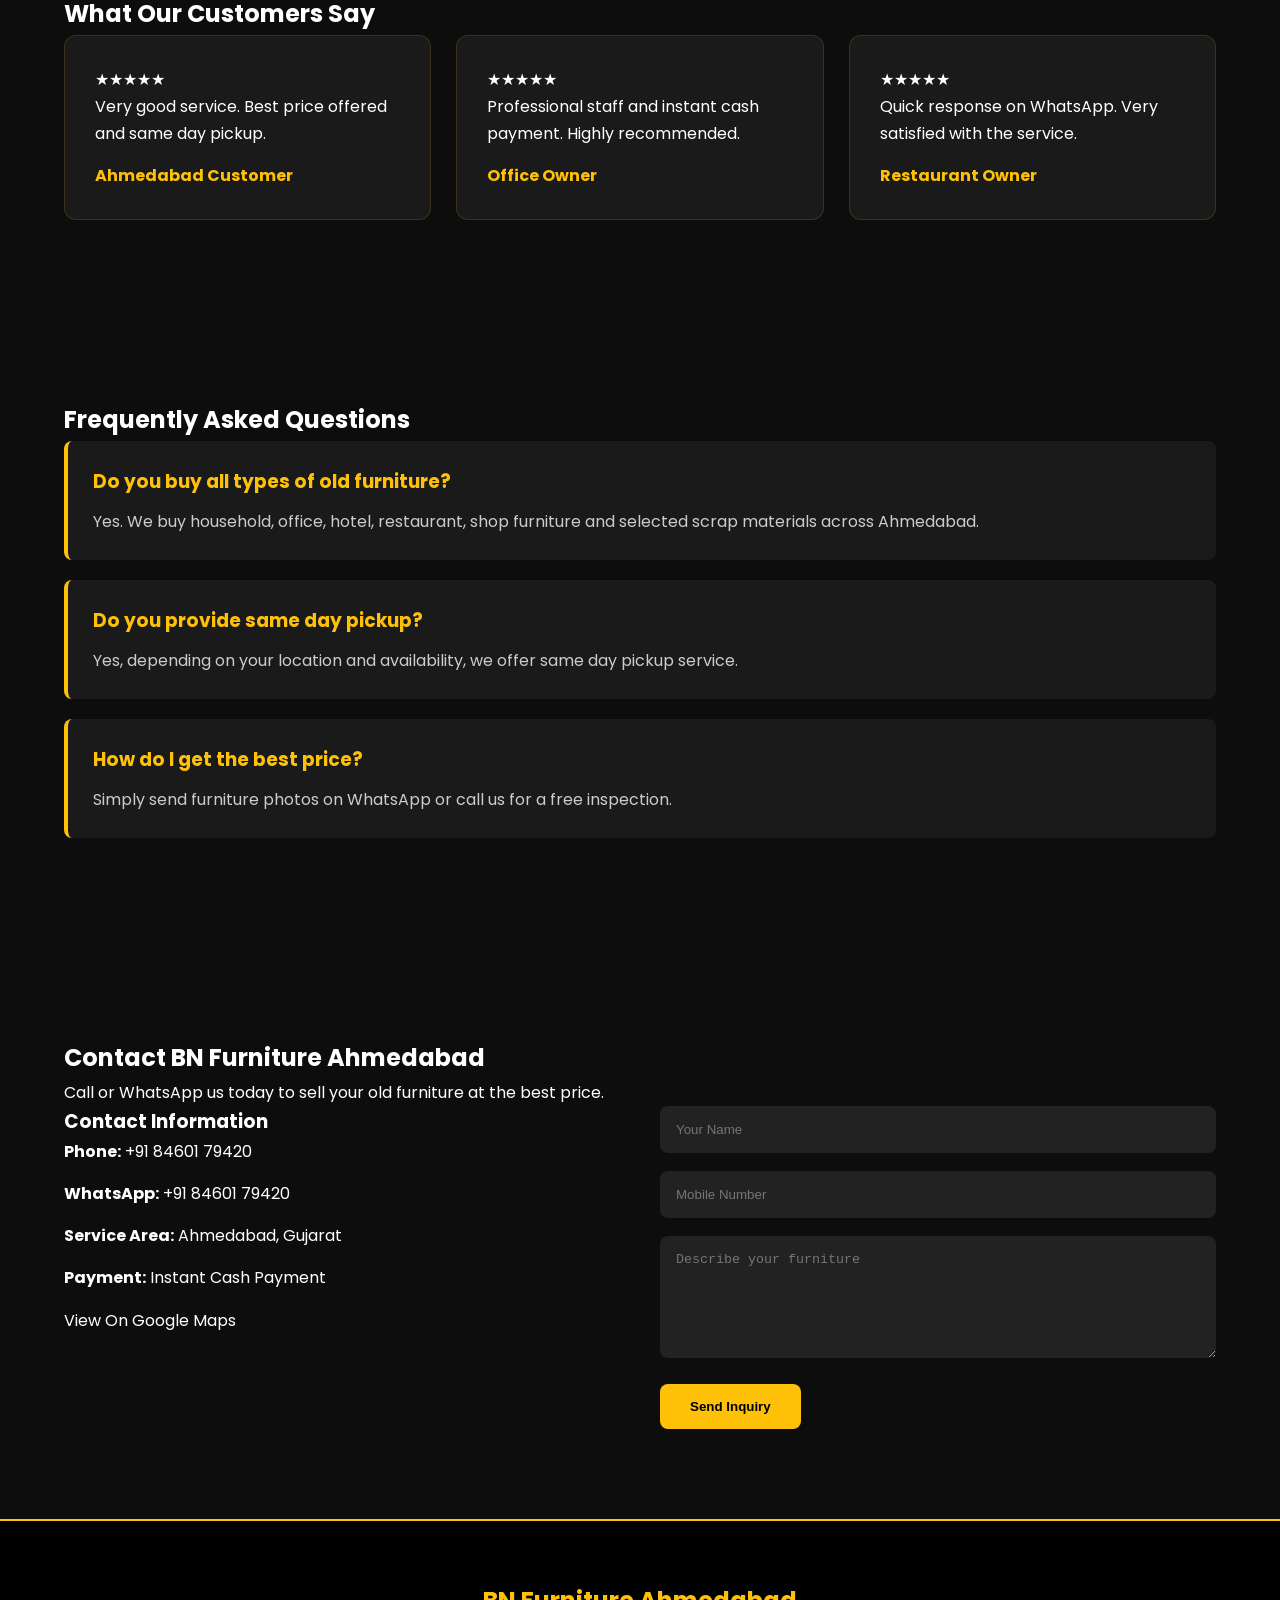
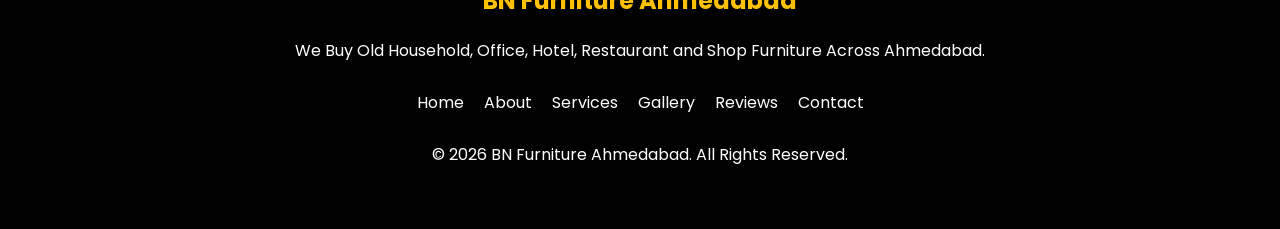
==== commit a5002a7e: "Update index.html" ====
--- a/index.html
+++ b/index.html
@@ -180,6 +180,79 @@
   }
 }
 </script>
+
+  <script type="application/ld+json">
+{
+  "@context": "https://schema.org",
+  "@type": "Service",
+  "@id": "https://bnfurnitureahmedabad.github.io/bn-furniture-ahmedabad/#service",
+  "name": "Old Furniture Buying Service",
+  "provider": {
+    "@id": "https://bnfurnitureahmedabad.github.io/bn-furniture-ahmedabad/#organization"
+  },
+  "serviceType": [
+    "Old Furniture Buying",
+    "Household Furniture Buying",
+    "Office Furniture Buying",
+    "Shop Furniture Buying",
+    "Hotel Furniture Buying",
+    "Restaurant Furniture Buying",
+    "Scrap Buying",
+    "Electronics Buying",
+    "Appliance Buying",
+    "Complete House Clearance",
+    "Complete Office Clearance",
+    "Complete Shop Clearance"
+  ],
+  "description": "BN Furniture Ahmedabad buys old household furniture, office furniture, hotel furniture, restaurant furniture, shop furniture, scrap metal, electronics, appliances and complete house, office and commercial contents across Ahmedabad. Best price, same-day pickup and instant cash payment.",
+  "areaServed": {
+    "@type": "City",
+    "name": "Ahmedabad"
+  },
+  "availableChannel": {
+    "@type": "ServiceChannel",
+    "servicePhone": {
+      "@type": "ContactPoint",
+      "telephone": "+91-8460179420",
+      "contactType": "Customer Service"
+    }
+  },
+  "offers": {
+    "@type": "Offer",
+    "availability": "https://schema.org/InStock",
+    "price": "0",
+    "priceCurrency": "INR",
+    "description": "Free Visit, Same-Day Pickup & Instant Cash Payment"
+  },
+  "hoursAvailable": {
+    "@type": "OpeningHoursSpecification",
+    "dayOfWeek": [
+      "Monday",
+      "Tuesday",
+      "Wednesday",
+      "Thursday",
+      "Friday",
+      "Saturday",
+      "Sunday"
+    ],
+    "opens": "07:00",
+    "closes": "22:00"
+  }
+}
+  </script>
+
+<link rel="canonical" href="https://bnfurnitureahmedabad.github.io/bn-furniture-ahmedabad/">
+  <meta property="og:image" content="https://bnfurnitureahmedabad.github.io/bn-furniture-ahmedabad/images/hero.jpg">
+<meta property="og:url" content="https://bnfurnitureahmedabad.github.io/bn-furniture-ahmedabad/">
+<meta property="og:site_name" content="BN Furniture Ahmedabad">
+<meta property="og:locale" content="en_IN">
+
+  <meta name="twitter:card" content="summary_large_image">
+<meta name="twitter:title" content="BN Furniture Ahmedabad">
+<meta name="twitter:description" content="We Buy Old Furniture, Scrap, Electronics & Appliances Across Ahmedabad.">
+<meta name="twitter:image" content="https://bnfurnitureahmedabad.github.io/bn-furniture-ahmedabad/images/hero.jpg">
+
+  <meta name="theme-color" content="#000000">
   
 </head>
 
@@ -249,16 +322,10 @@
 
 <div class="hero-content">
 
-<h1>
-
-Sell Your Old Furniture
-
-at the Best Price
-
-in Ahmedabad
-
+  <h1>
+Old Furniture Buyer in Ahmedabad – Best Price, Same Day Pickup & Instant Cash
 </h1>
-
+  
 <p>
 
 We Buy Household, Office, Hotel, Restaurant, Shop Furniture,
@@ -1014,29 +1081,6 @@
 
 </footer>
 
-
-
-<!-- Local Business Schema -->
-
-<script type="application/ld+json">
-{
- "@context":"https://schema.org",
- "@type":"LocalBusiness",
- "name":"BN Furniture Ahmedabad",
- "telephone":"+91 8460179420",
- "address":{
-   "@type":"PostalAddress",
-   "addressLocality":"Ahmedabad",
-   "addressRegion":"Gujarat",
-   "addressCountry":"IN"
- },
- "url":"https://prabhukumawatpsk-cell.github.io/bn-furniture-ahmedabad/",
- "sameAs":[
-   "https://maps.app.goo.gl/Jf8NLWiUB2raycbi7?g_st=ac"
- ]
-}
-</script>
-
 <script src="script.js"></script>
 <script src="gallery.js"></script>
 </body>
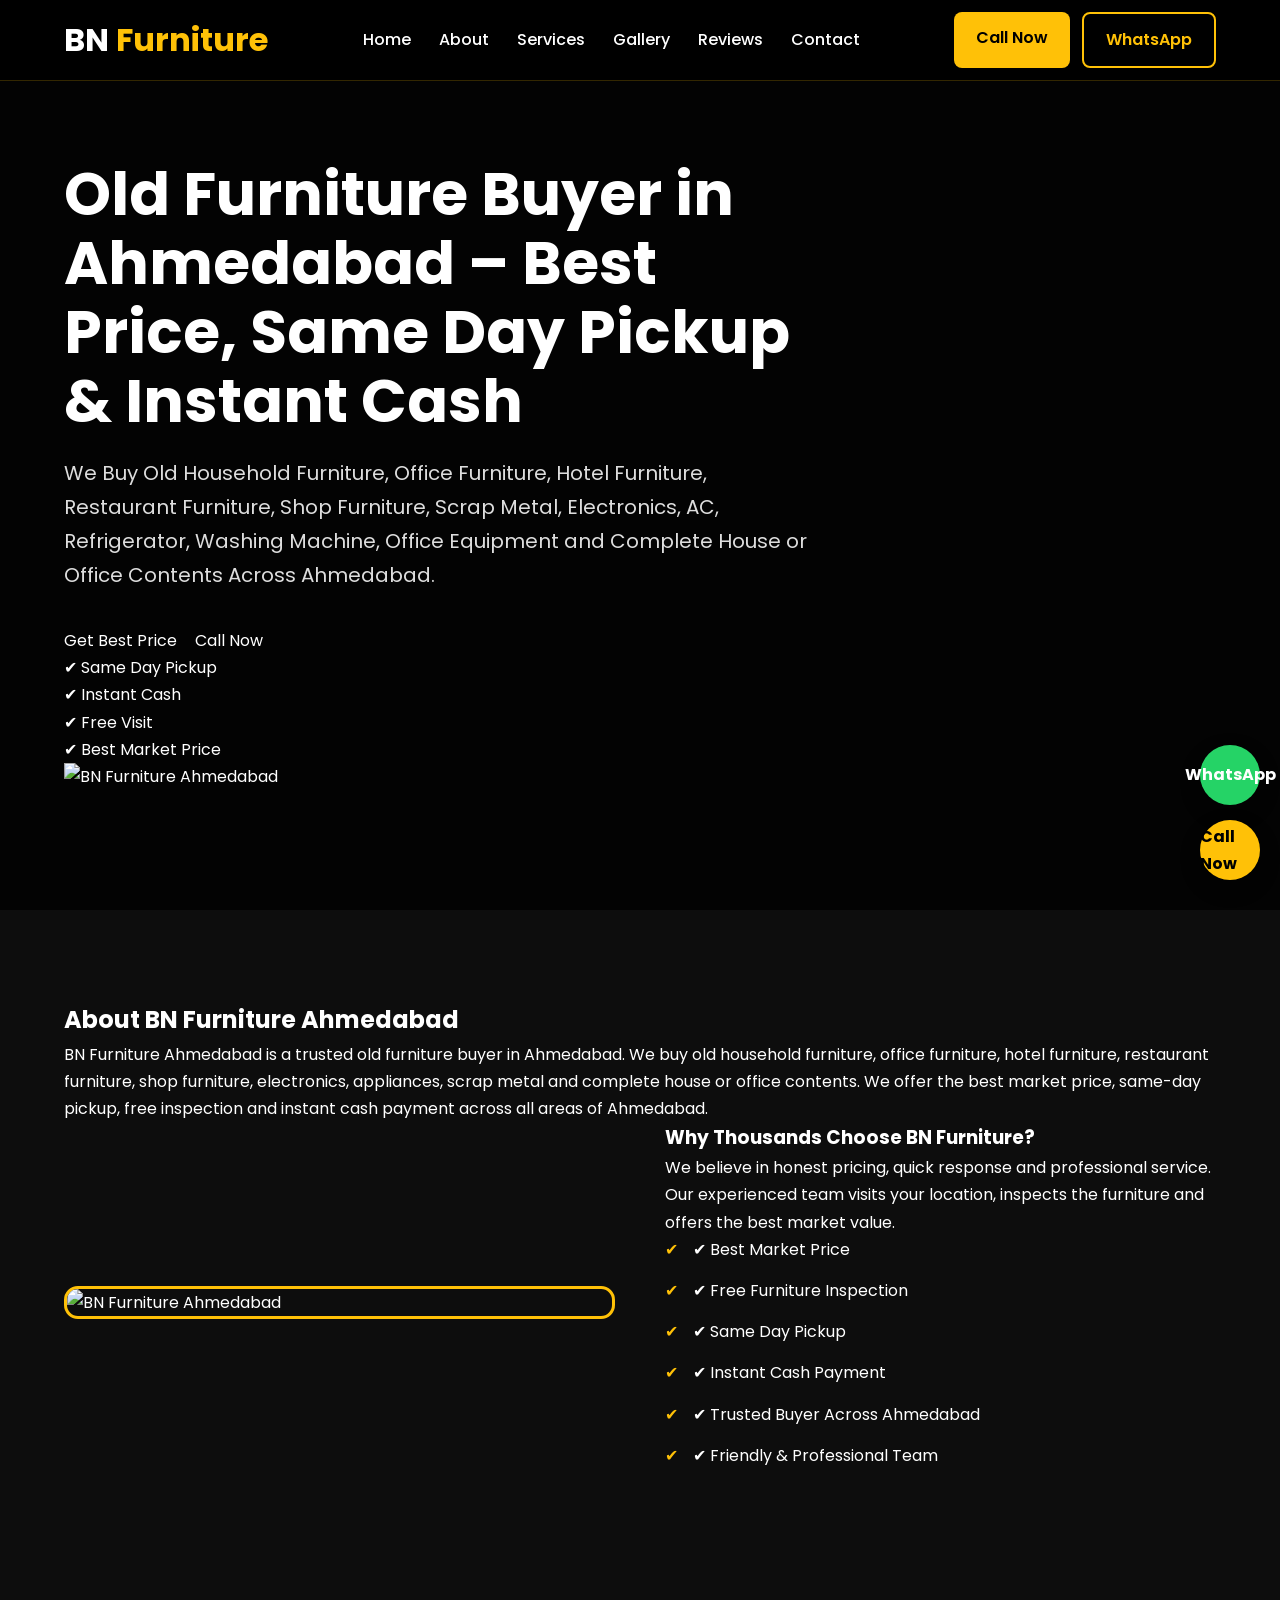
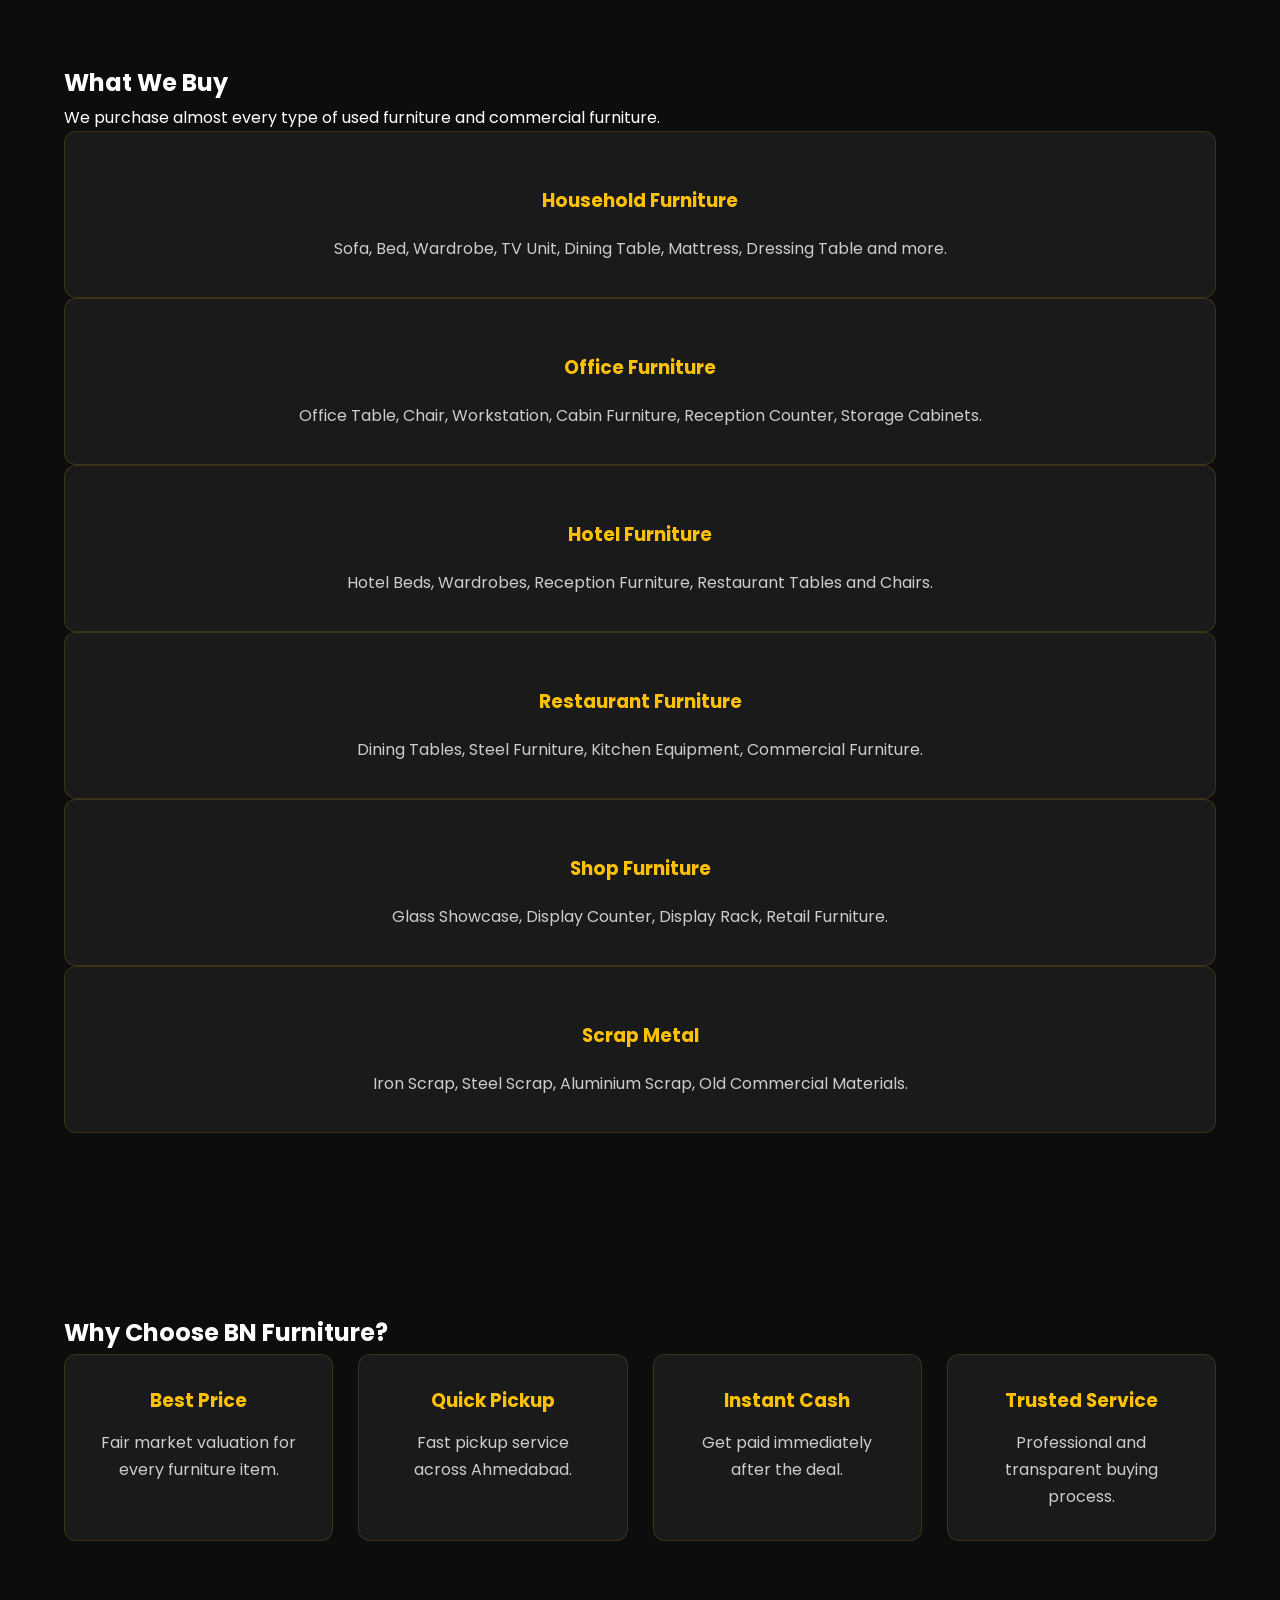
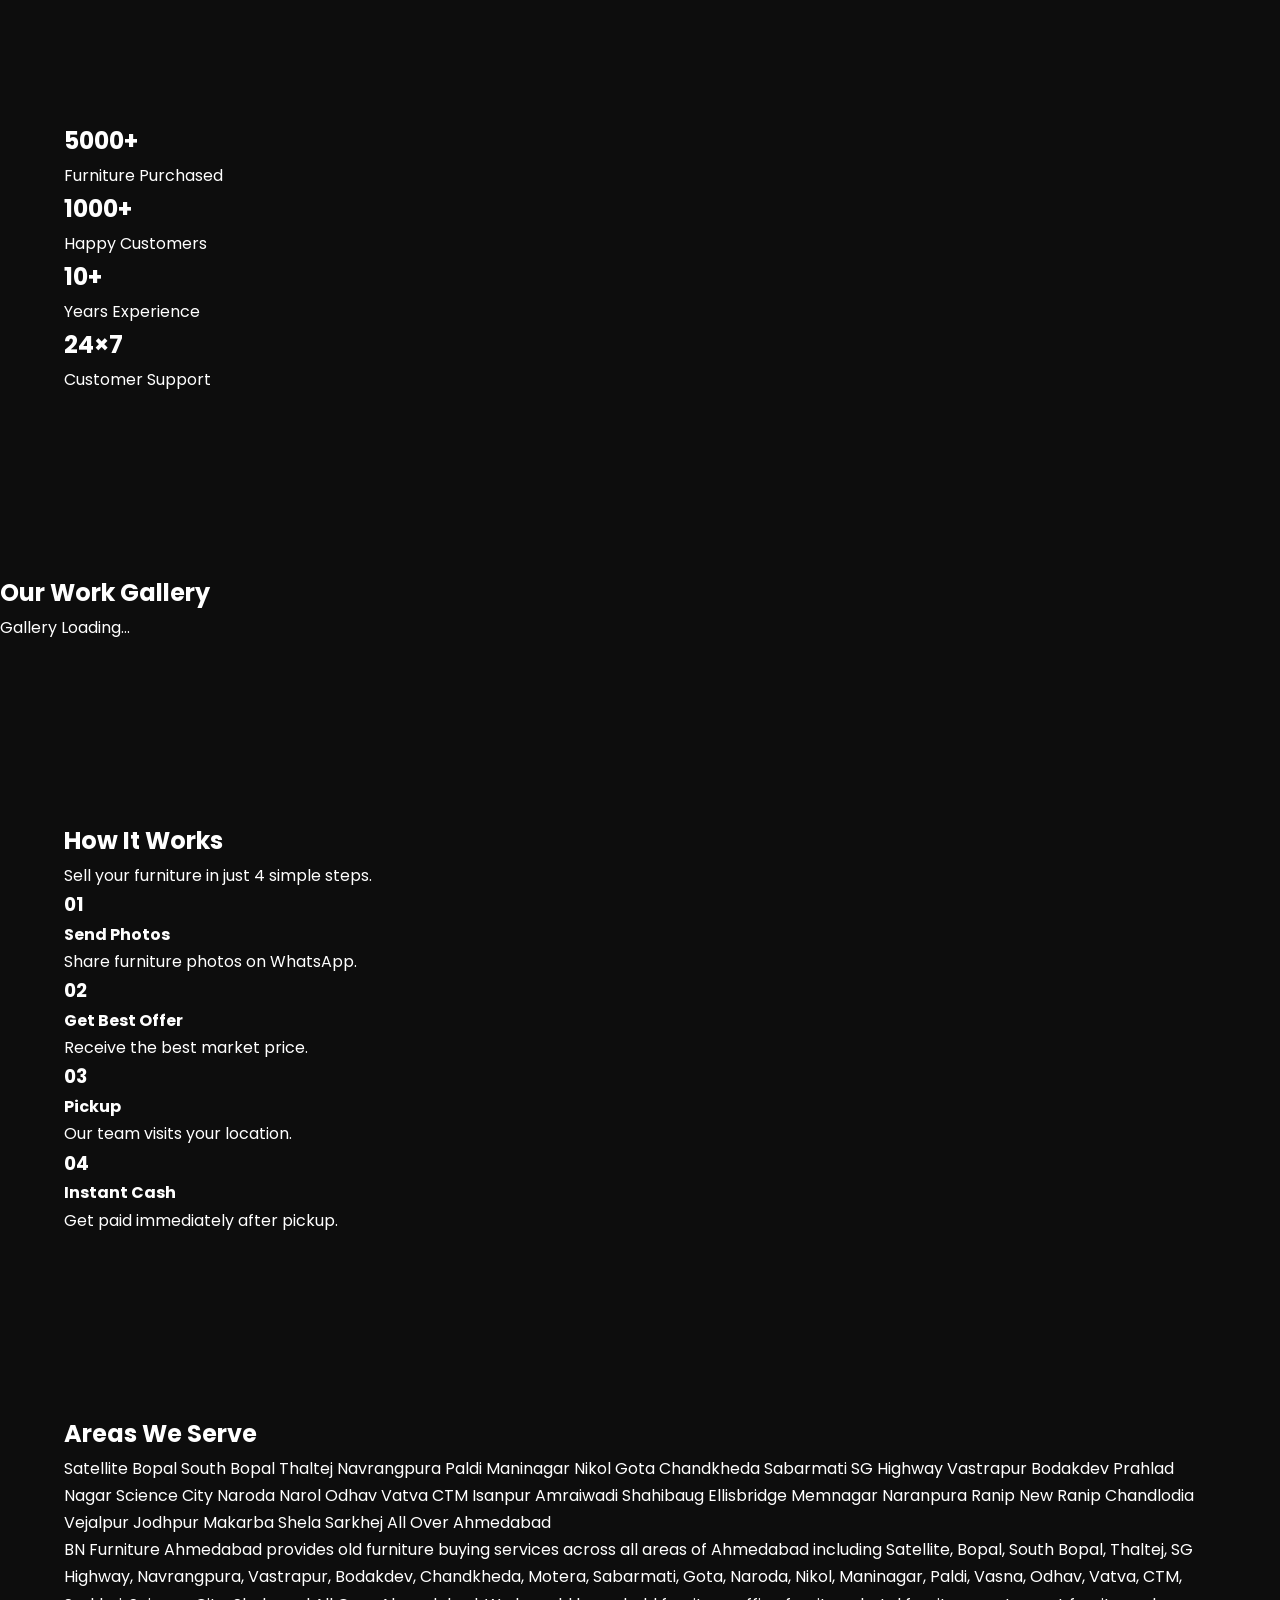
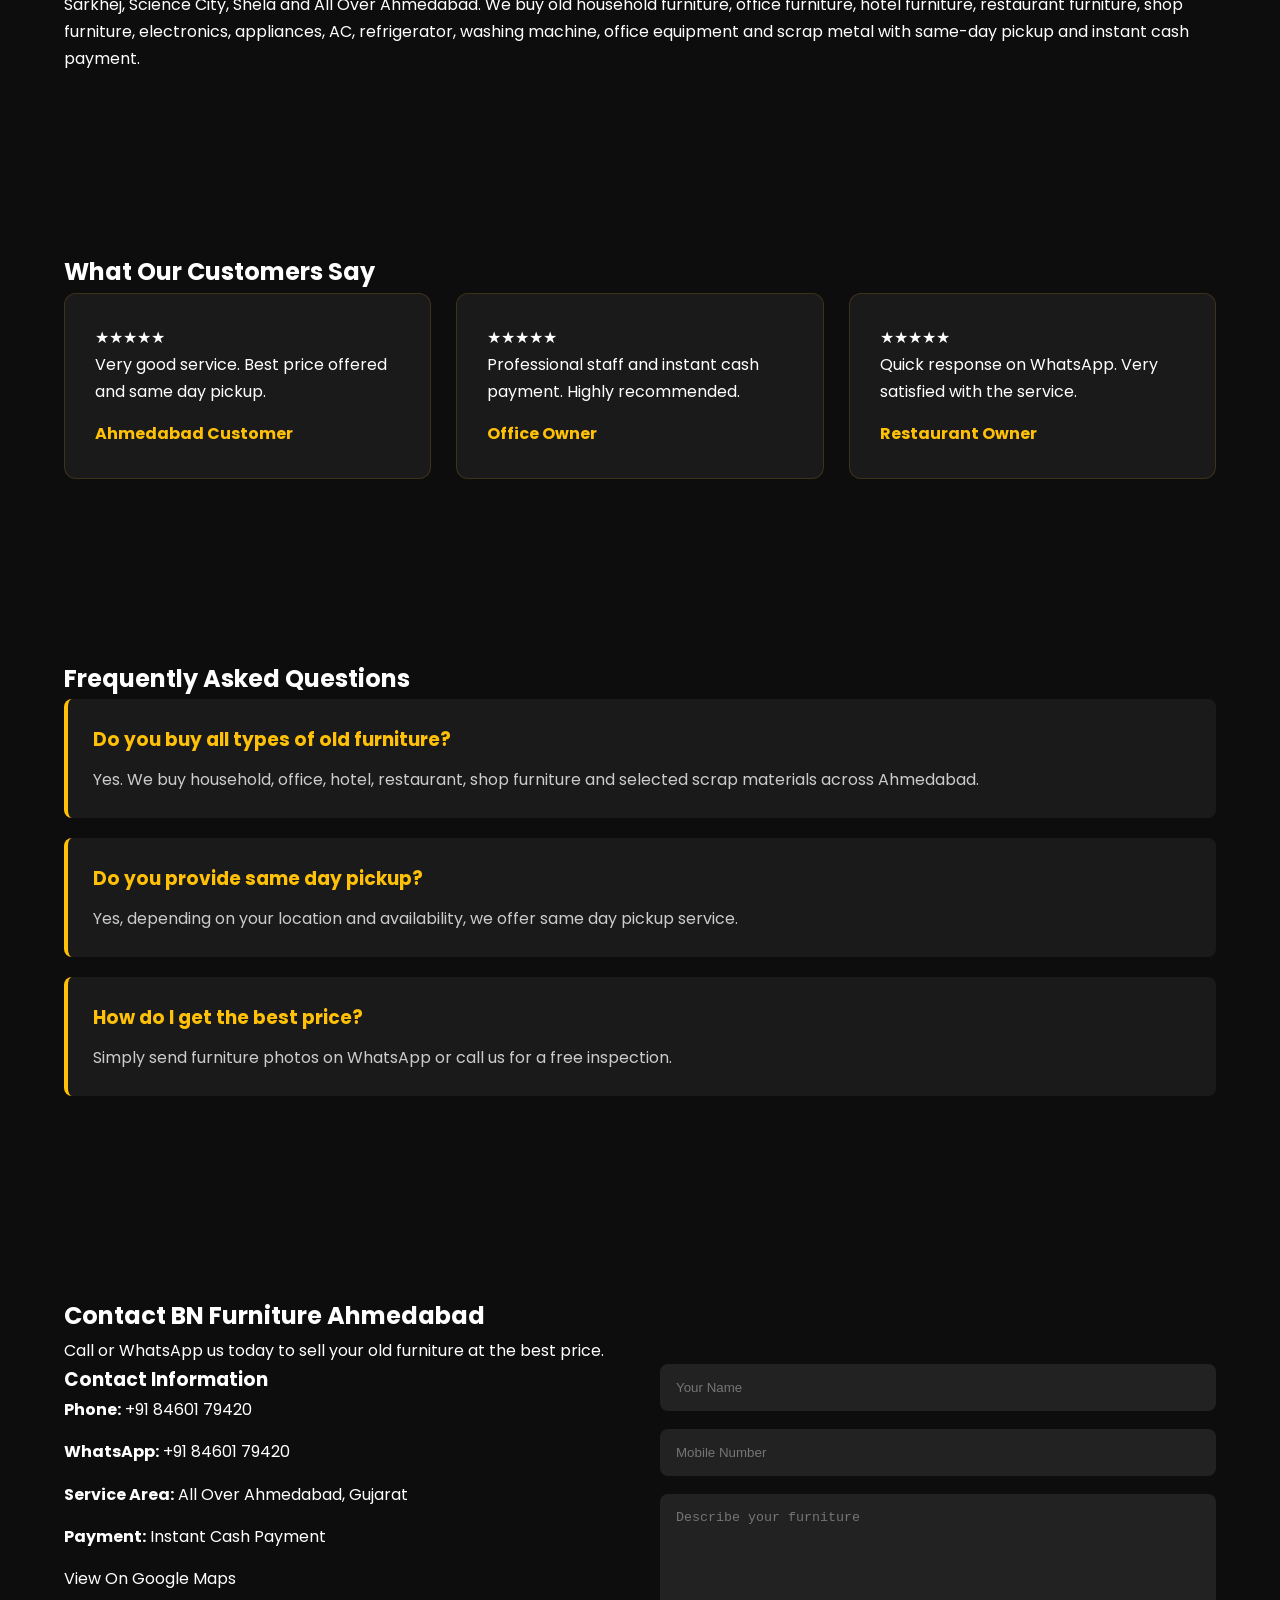
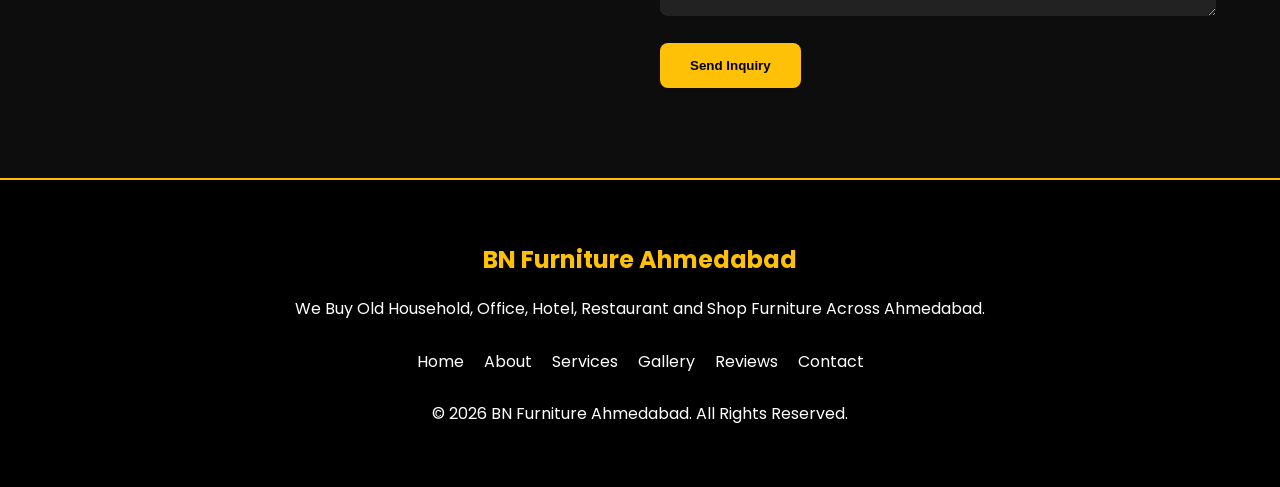
==== commit 7f9a6873: "Update index.html" ====
--- a/index.html
+++ b/index.html
@@ -328,9 +328,7 @@
   
 <p>
 
-We Buy Household, Office, Hotel, Restaurant, Shop Furniture,
-
-Glass, Display Counters, Steel Racks and Scrap Metal.
+We Buy Old Household Furniture, Office Furniture, Hotel Furniture, Restaurant Furniture, Shop Furniture, Scrap Metal, Electronics, AC, Refrigerator, Washing Machine, Office Equipment and Complete House or Office Contents Across Ahmedabad.
 
 </p>
 
@@ -410,12 +408,7 @@
 <h2>About BN Furniture Ahmedabad</h2>
 
 <p>
-
-BN Furniture Ahmedabad is one of the trusted old furniture buyers in Ahmedabad.
-We buy all types of used household, office, hotel, restaurant and shop furniture
-along with selected scrap materials. Our goal is to provide the best price,
-same-day pickup and instant cash payment.
-
+BN Furniture Ahmedabad is a trusted old furniture buyer in Ahmedabad. We buy old household furniture, office furniture, hotel furniture, restaurant furniture, shop furniture, electronics, appliances, scrap metal and complete house or office contents. We offer the best market price, same-day pickup, free inspection and instant cash payment across all areas of Ahmedabad.
 </p>
 
 </div>
@@ -822,7 +815,29 @@
 <span>Bodakdev</span>
 <span>Prahlad Nagar</span>
 <span>Science City</span>
-
+  <span>Naroda</span>
+<span>Narol</span>
+<span>Odhav</span>
+<span>Vatva</span>
+<span>CTM</span>
+<span>Isanpur</span>
+<span>Amraiwadi</span>
+<span>Shahibaug</span>
+<span>Ellisbridge</span>
+<span>Memnagar</span>
+<span>Naranpura</span>
+<span>Ranip</span>
+<span>New Ranip</span>
+<span>Chandlodia</span>
+<span>Vejalpur</span>
+<span>Jodhpur</span>
+<span>Makarba</span>
+<span>Shela</span>
+<span>Sarkhej</span>
+<span>All Over Ahmedabad</span>
+<p class="seo-text">
+BN Furniture Ahmedabad provides old furniture buying services across all areas of Ahmedabad including Satellite, Bopal, South Bopal, Thaltej, SG Highway, Navrangpura, Vastrapur, Bodakdev, Chandkheda, Motera, Sabarmati, Gota, Naroda, Nikol, Maninagar, Paldi, Vasna, Odhav, Vatva, CTM, Sarkhej, Science City, Shela and All Over Ahmedabad. We buy old household furniture, office furniture, hotel furniture, restaurant furniture, shop furniture, electronics, appliances, AC, refrigerator, washing machine, office equipment and scrap metal with same-day pickup and instant cash payment.
+</p>
 </div>
 
 </div>
@@ -973,7 +988,7 @@
 
 <p><strong>WhatsApp:</strong> +91 84601 79420</p>
 
-<p><strong>Service Area:</strong> Ahmedabad, Gujarat</p>
+<p><strong>Service Area:</strong> All Over Ahmedabad, Gujarat</p>
 
 <p><strong>Payment:</strong> Instant Cash Payment</p>
 
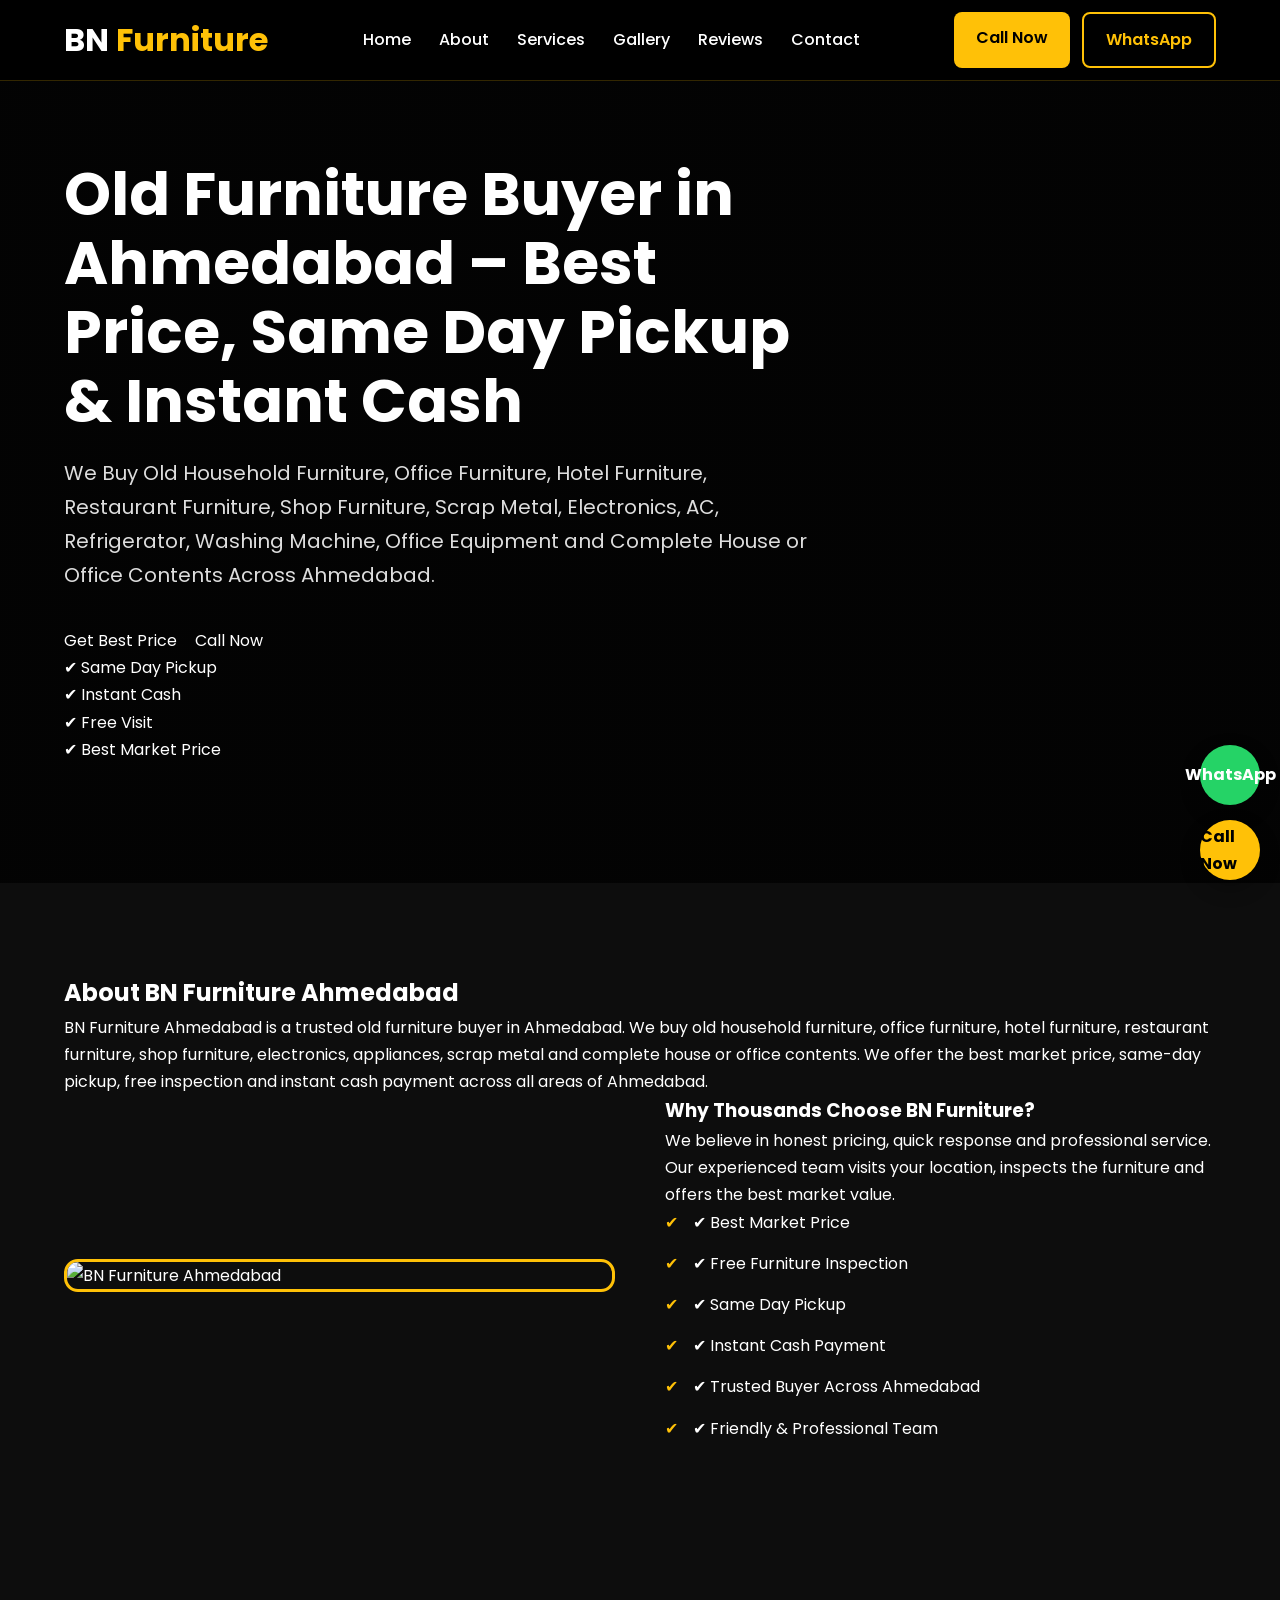
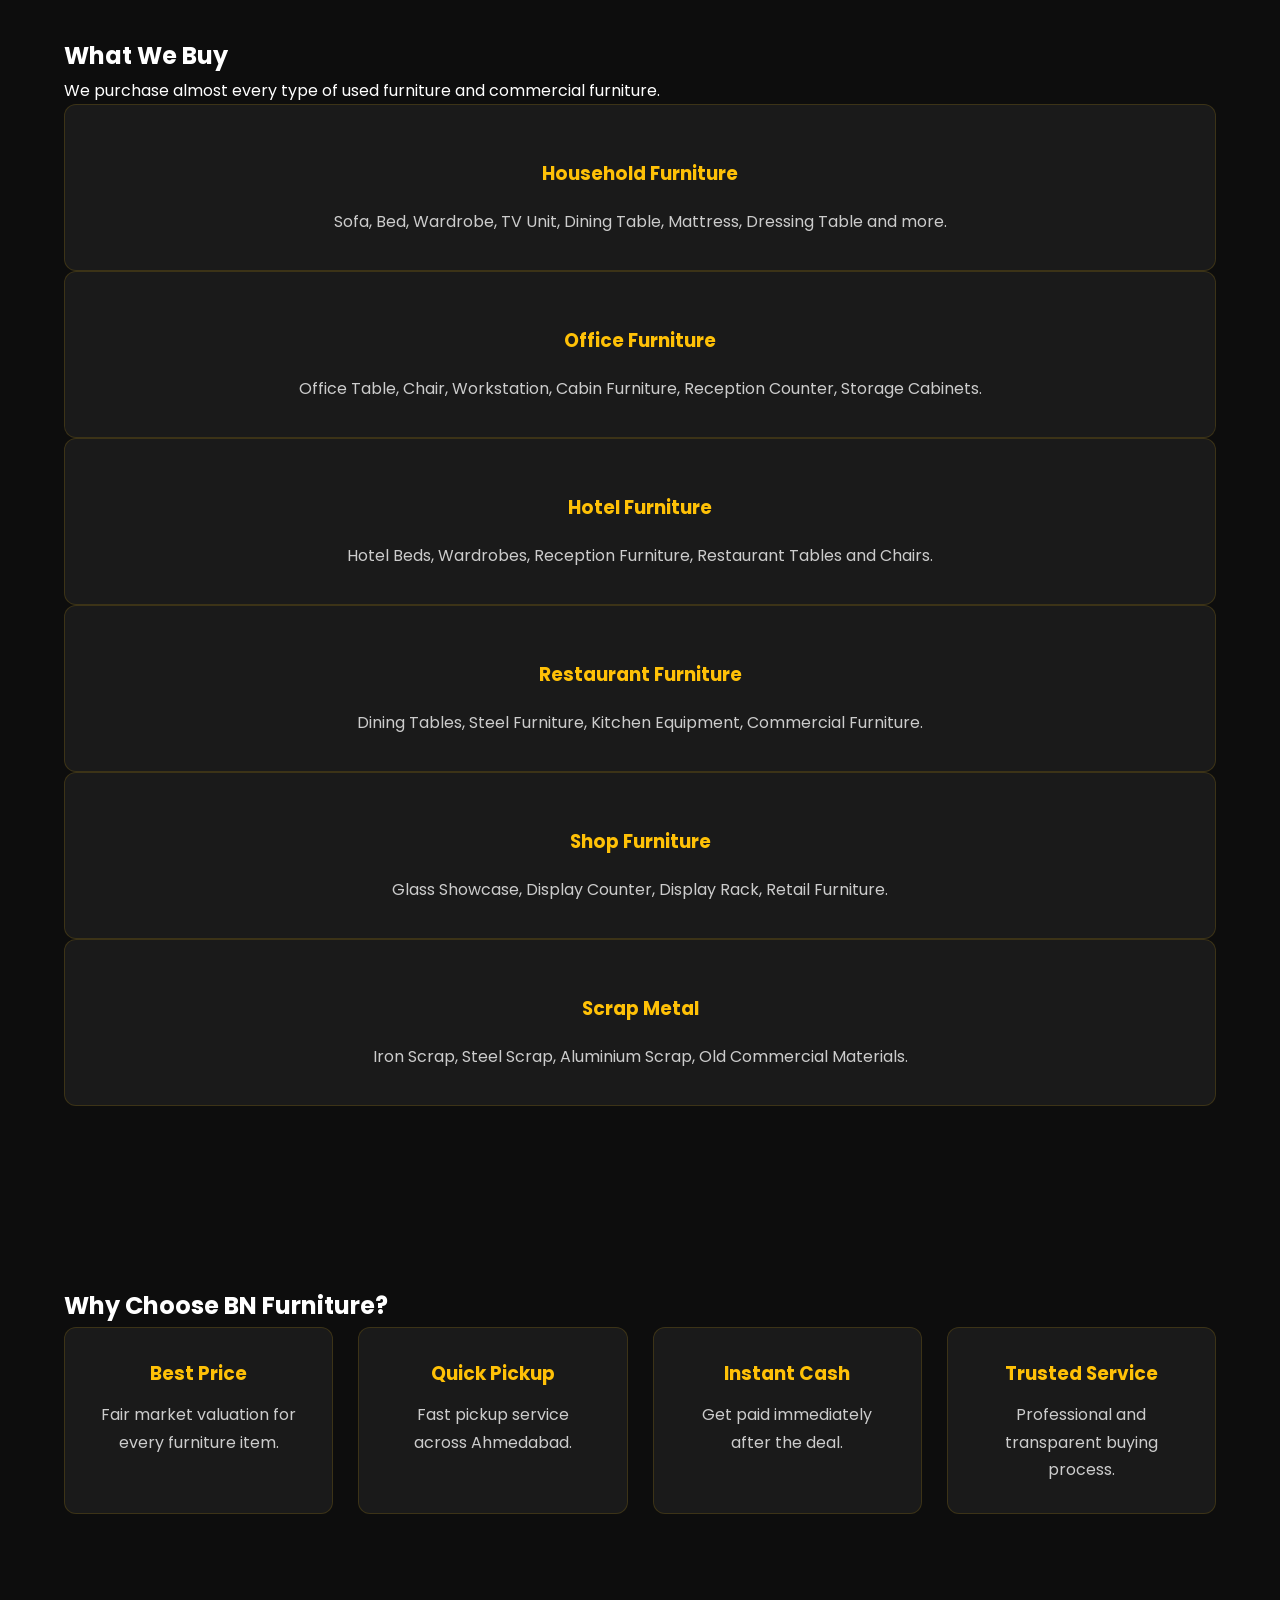
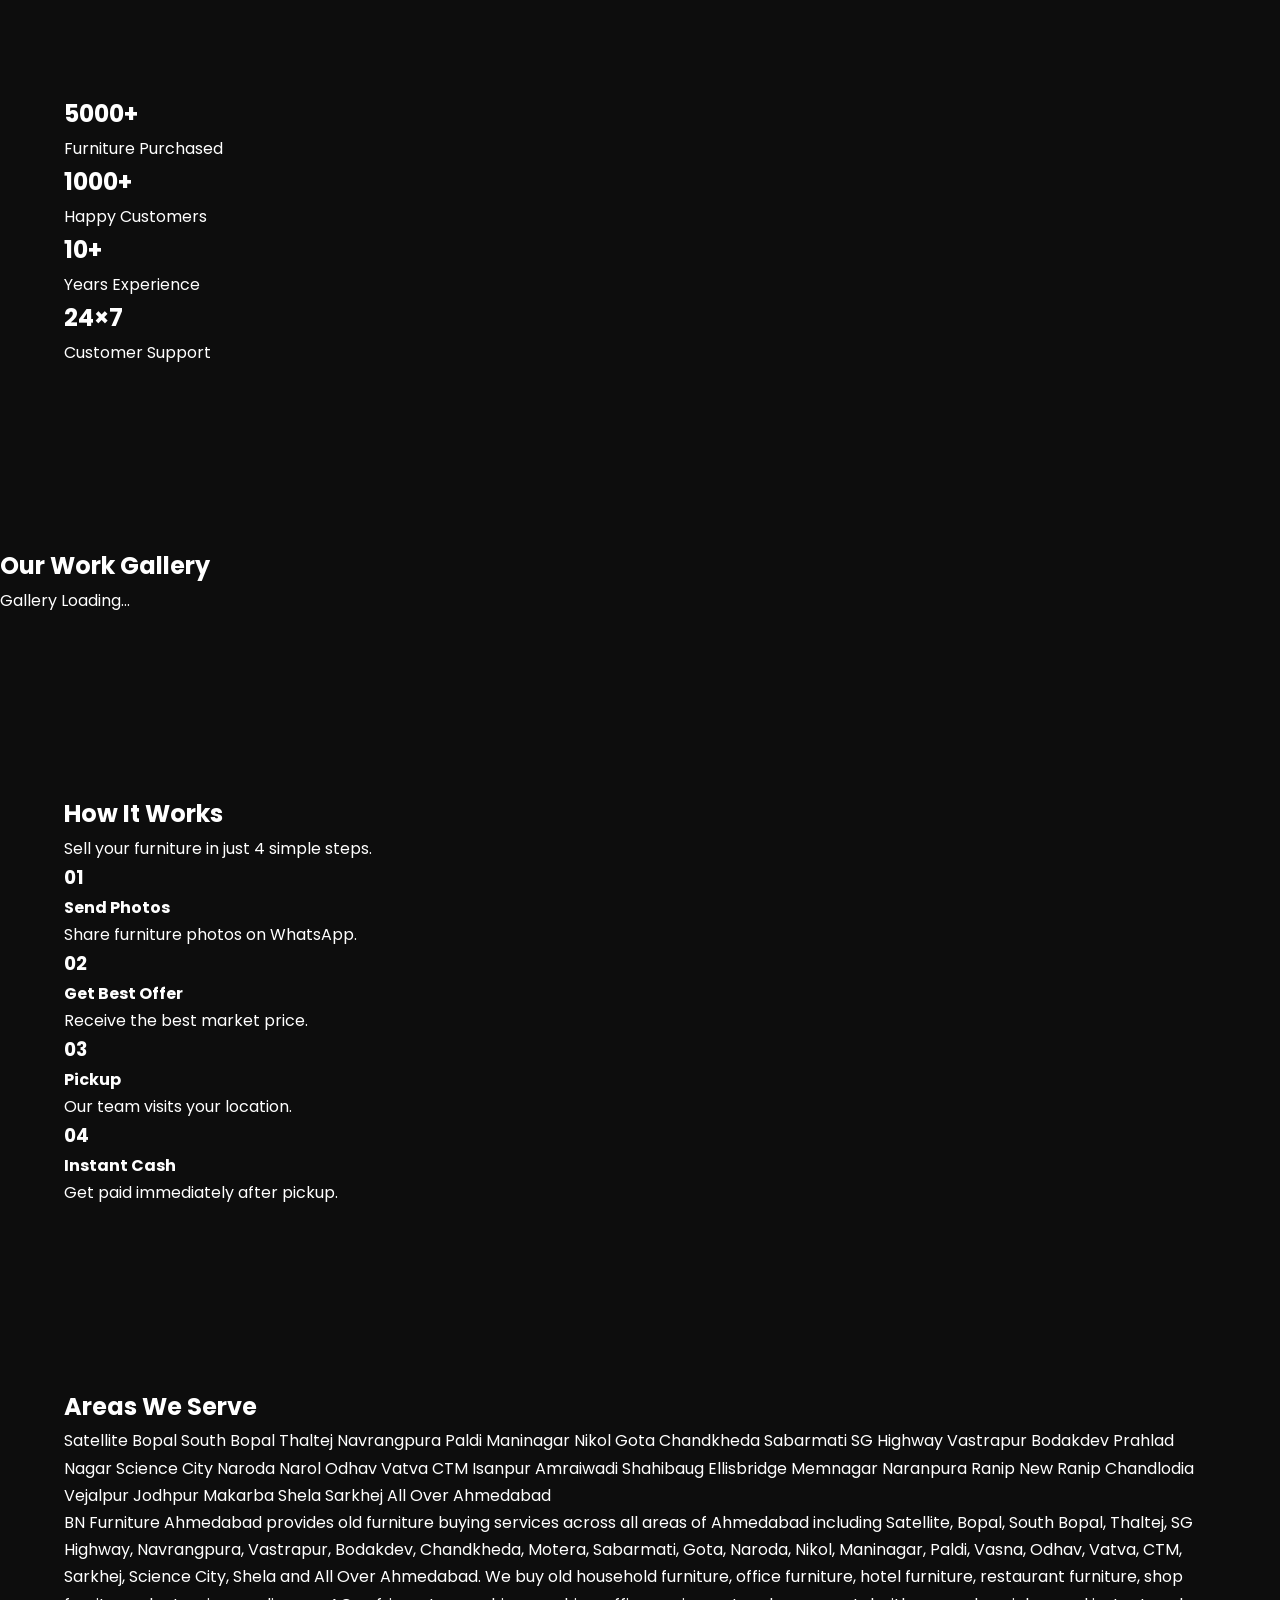
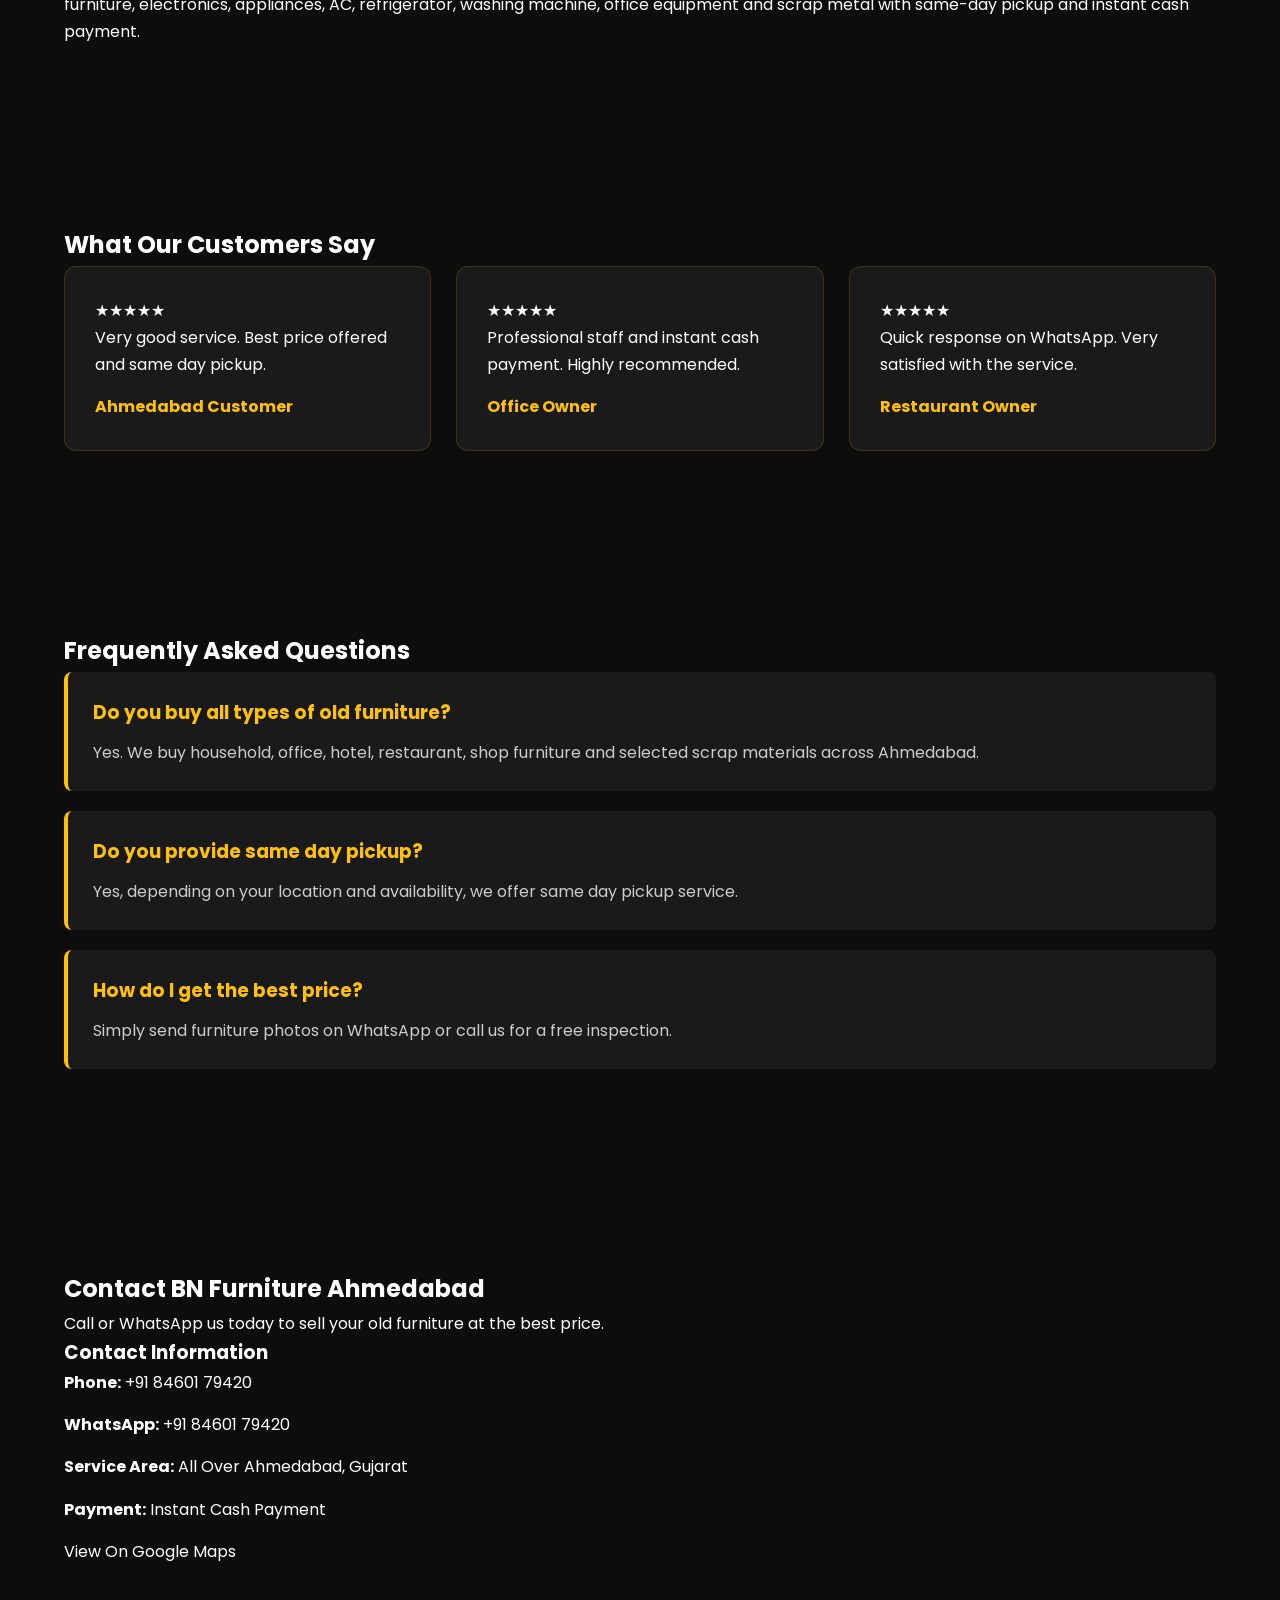
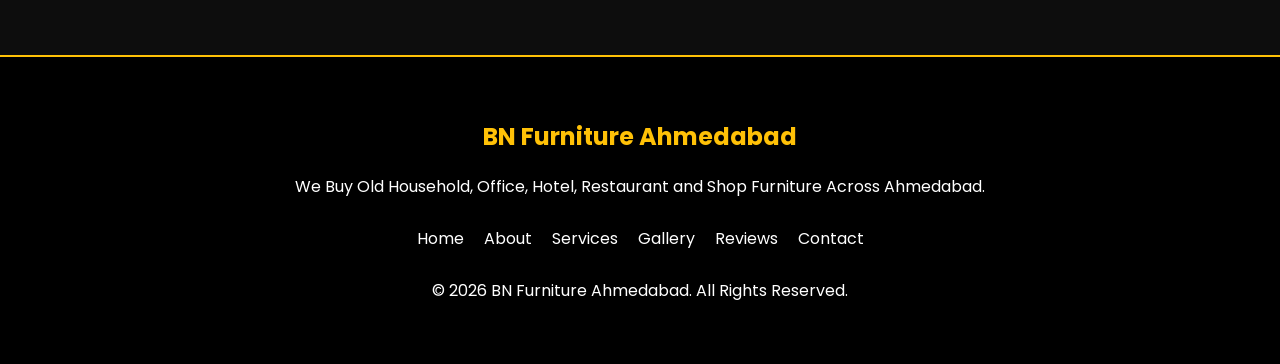
==== commit ab4f1910: "Update index.html" ====
--- a/index.html
+++ b/index.html
@@ -384,13 +384,6 @@
 
 </div>
 
-<div class="hero-image">
-
-<img src="images/hero.jpg"
-
-alt="BN Furniture Ahmedabad">
-
-</div>
 
 </div>
 
@@ -1004,25 +997,6 @@
 
 </div>
 
-<div class="contact-form">
-
-<form>
-
-<input type="text" placeholder="Your Name" required>
-
-<input type="tel" placeholder="Mobile Number" required>
-
-<textarea placeholder="Describe your furniture" rows="6"></textarea>
-
-<button type="submit">
-
-Send Inquiry
-
-</button>
-
-</form>
-
-</div>
 
 </div>
 
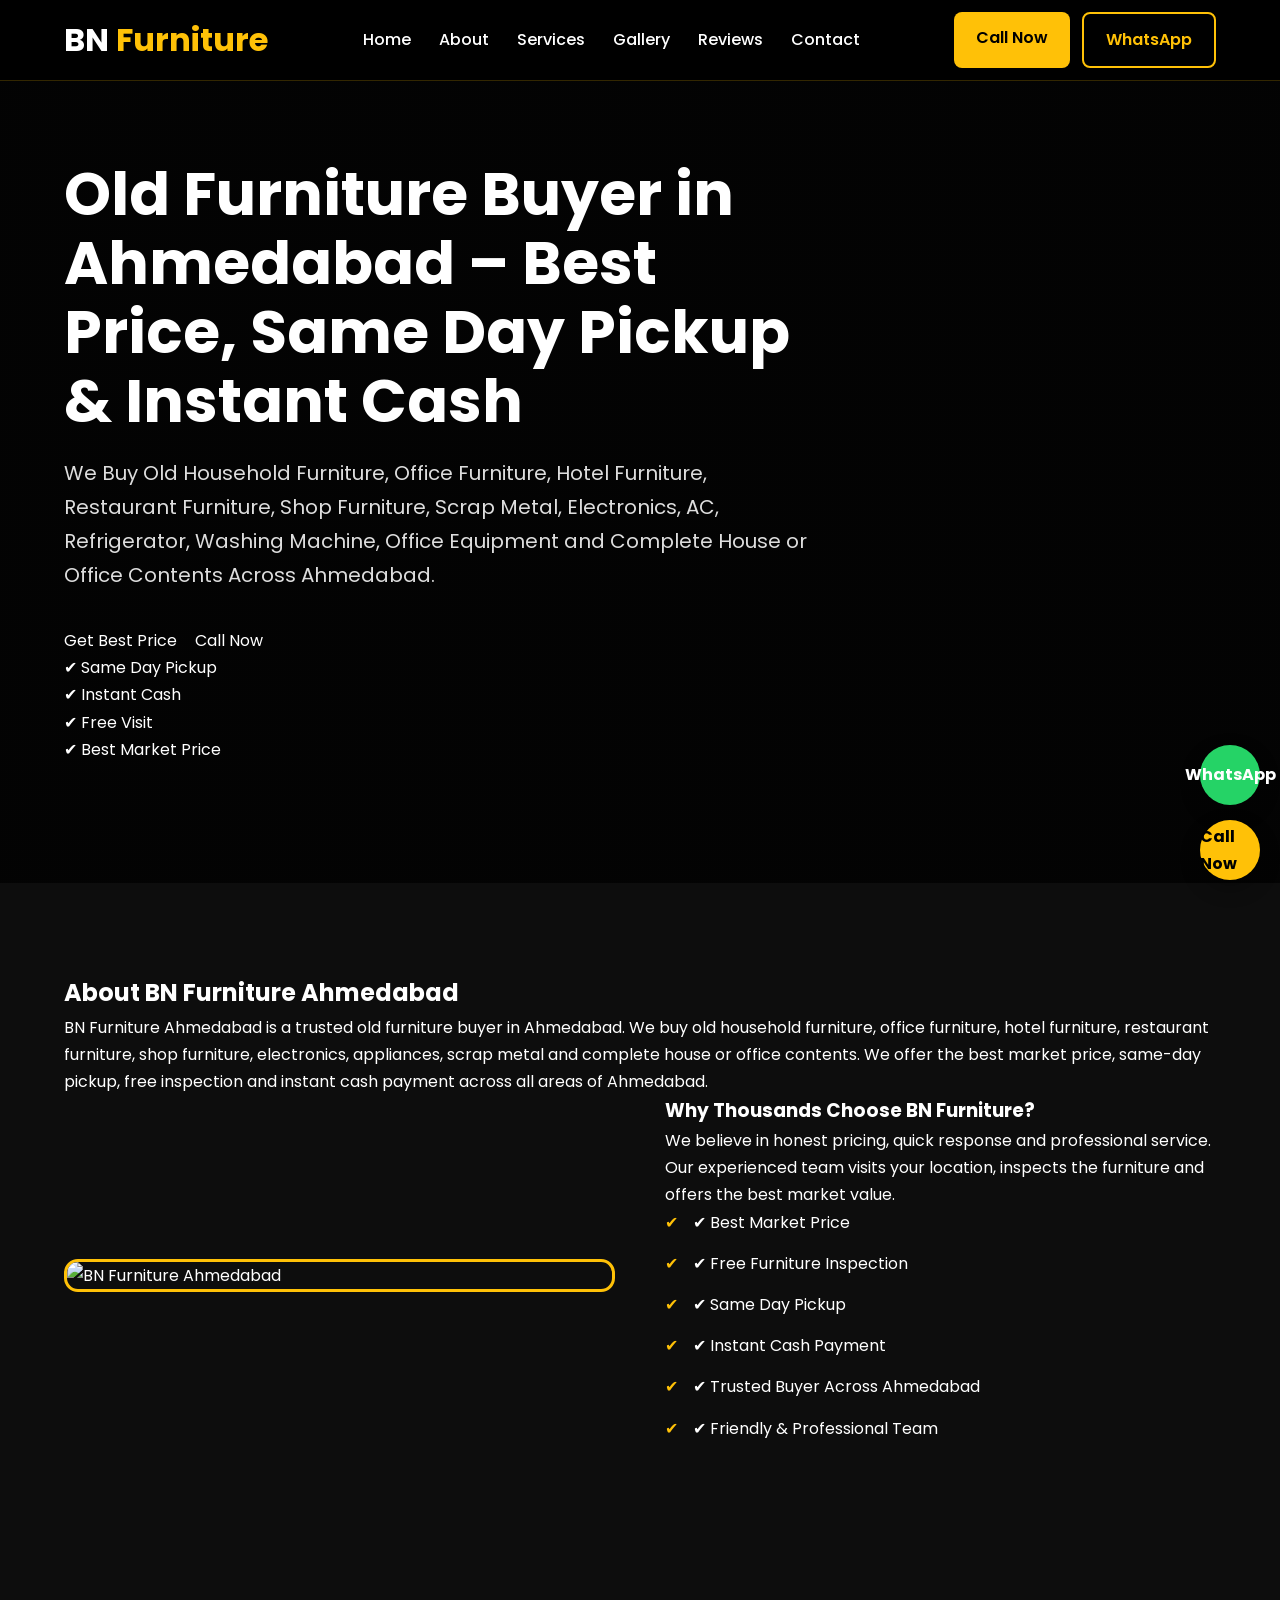
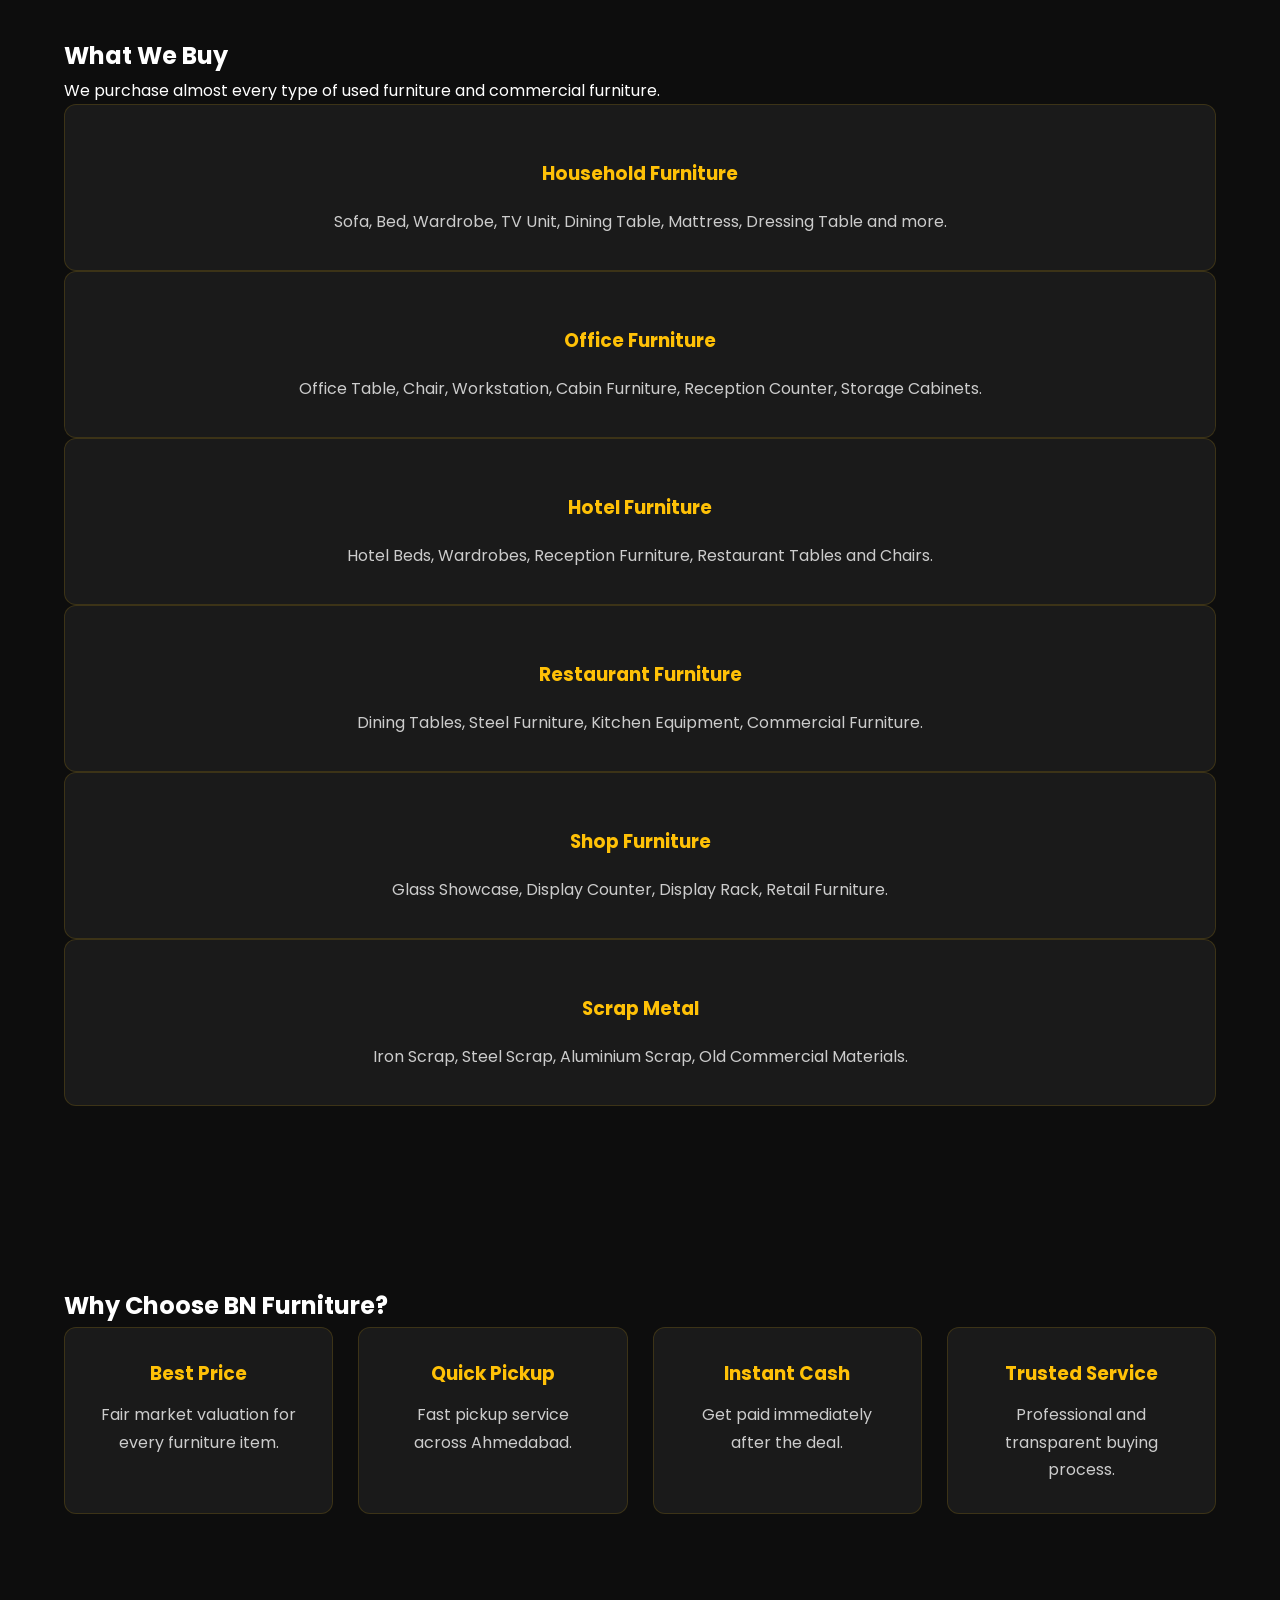
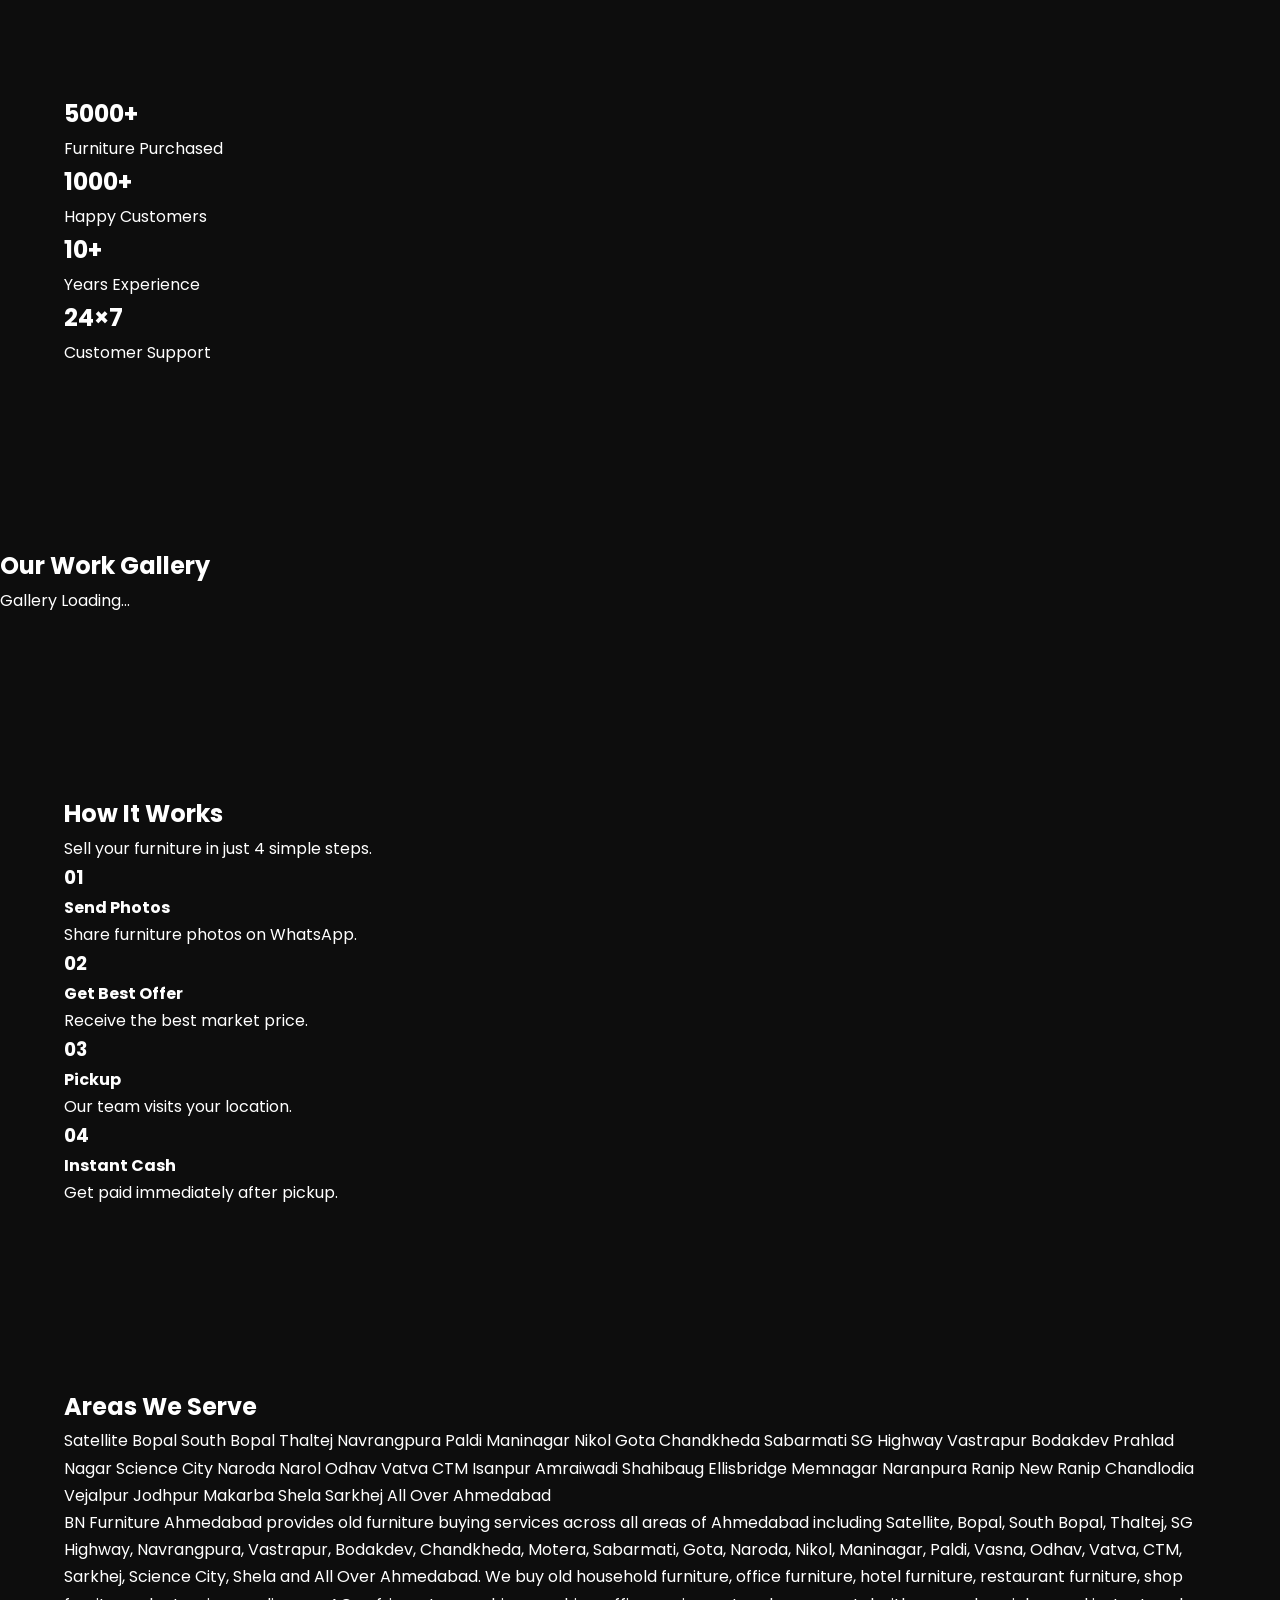
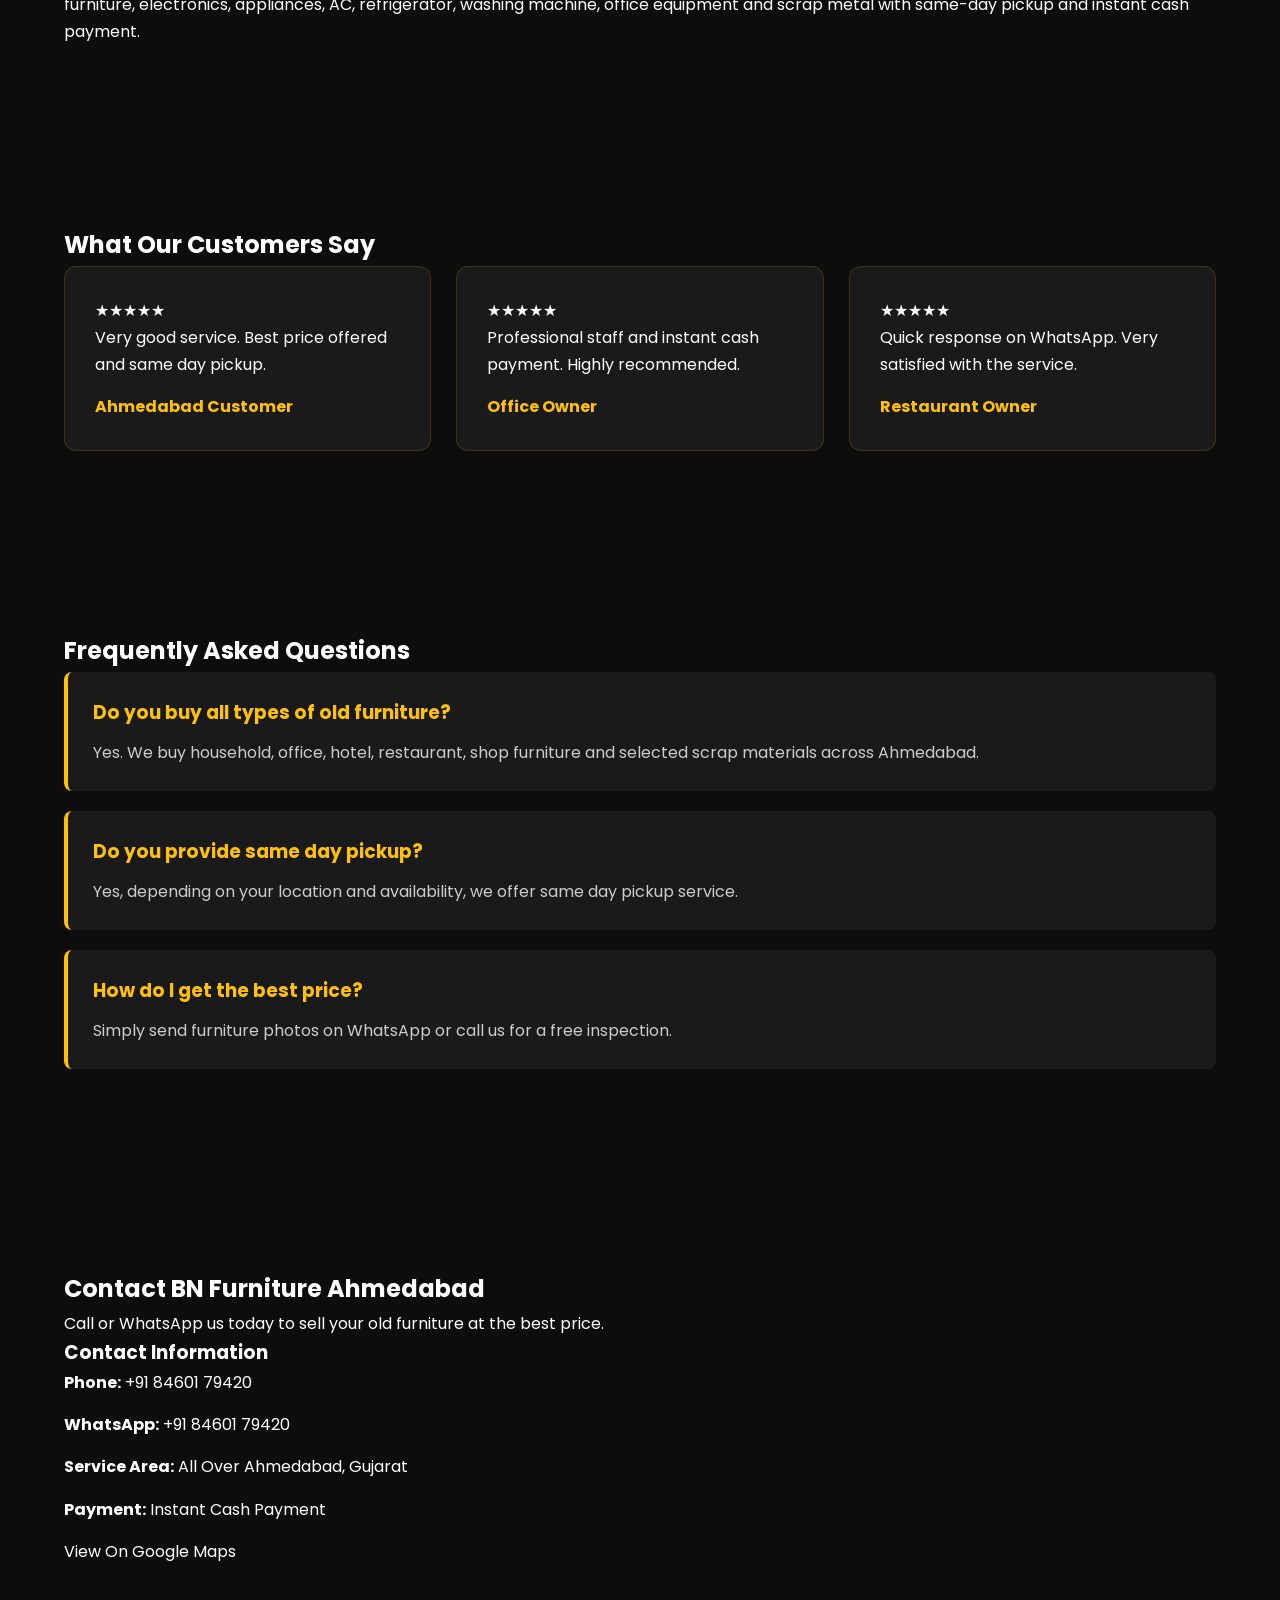
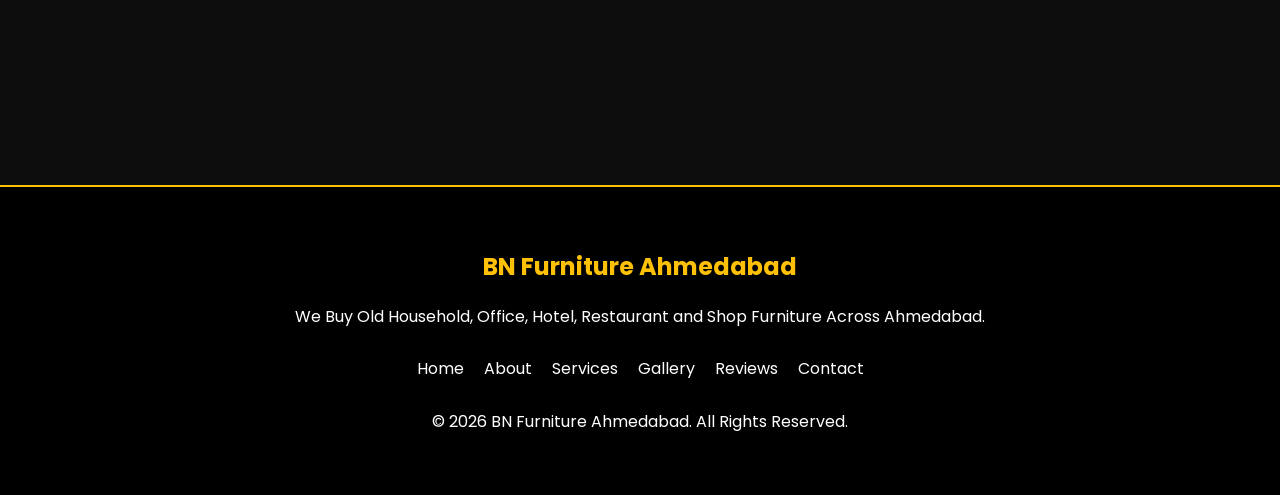
==== commit 14936456: "Update index.html" ====
--- a/index.html
+++ b/index.html
@@ -996,7 +996,16 @@
 </a>
 
 </div>
-
+<div class="contact-map">
+  <iframe
+    src="https://www.google.com/maps/embed?pb=!1m18!1m12!1m3!1d3670.7615073092584!2d72.48396127745966!3d23.06920357914105!2m3!1f0!2f0!3f0!3m2!1i1024!2i768!4f13.1!3m3!1m2!1s0x395e9d0661ff9505%3A0xeeb36a2ff0de8603!2sBN%20Furniture%20Ahmedabad!5e0!3m2!1sen!2sin!4v1784785280000!5m2!1sen!2sin"
+    width="100%"
+    height="350"
+    style="border:0;border-radius:12px;"
+    loading="lazy"
+    allowfullscreen>
+  </iframe>
+</div>
 
 </div>
 
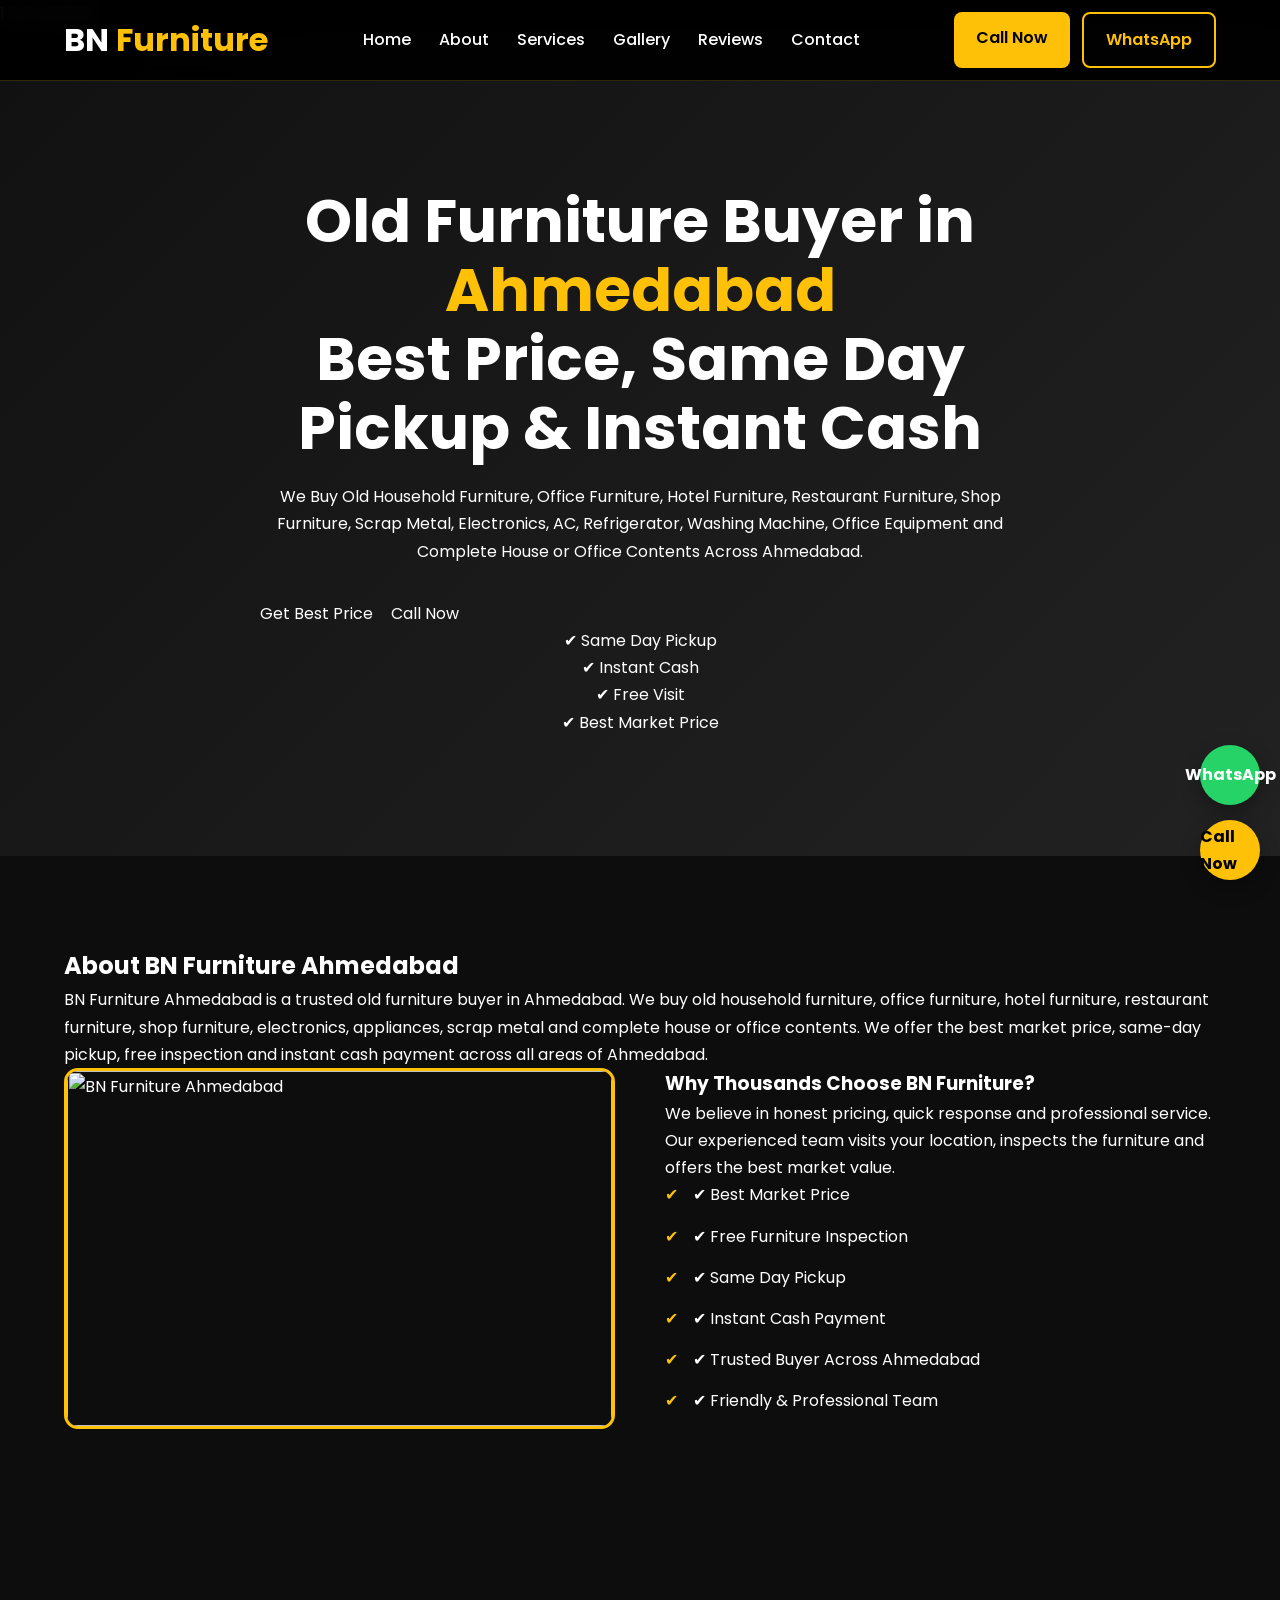
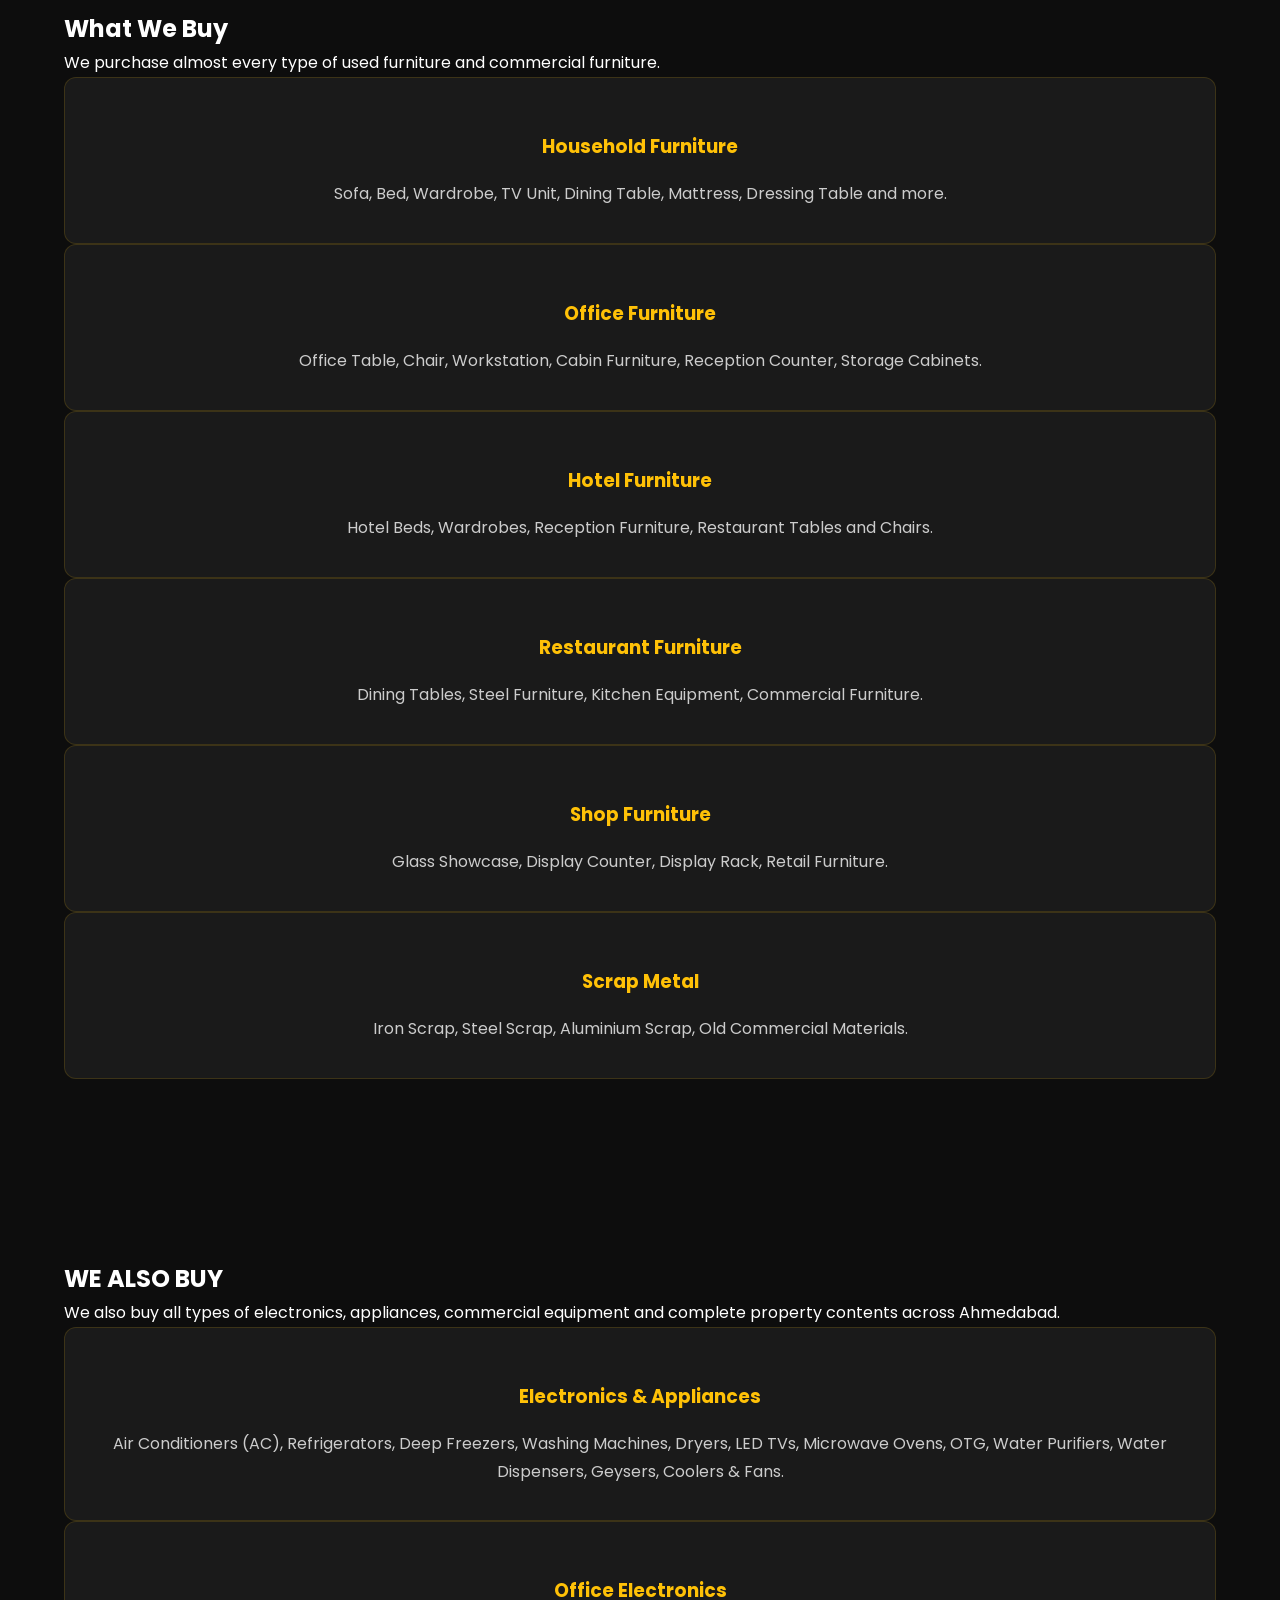
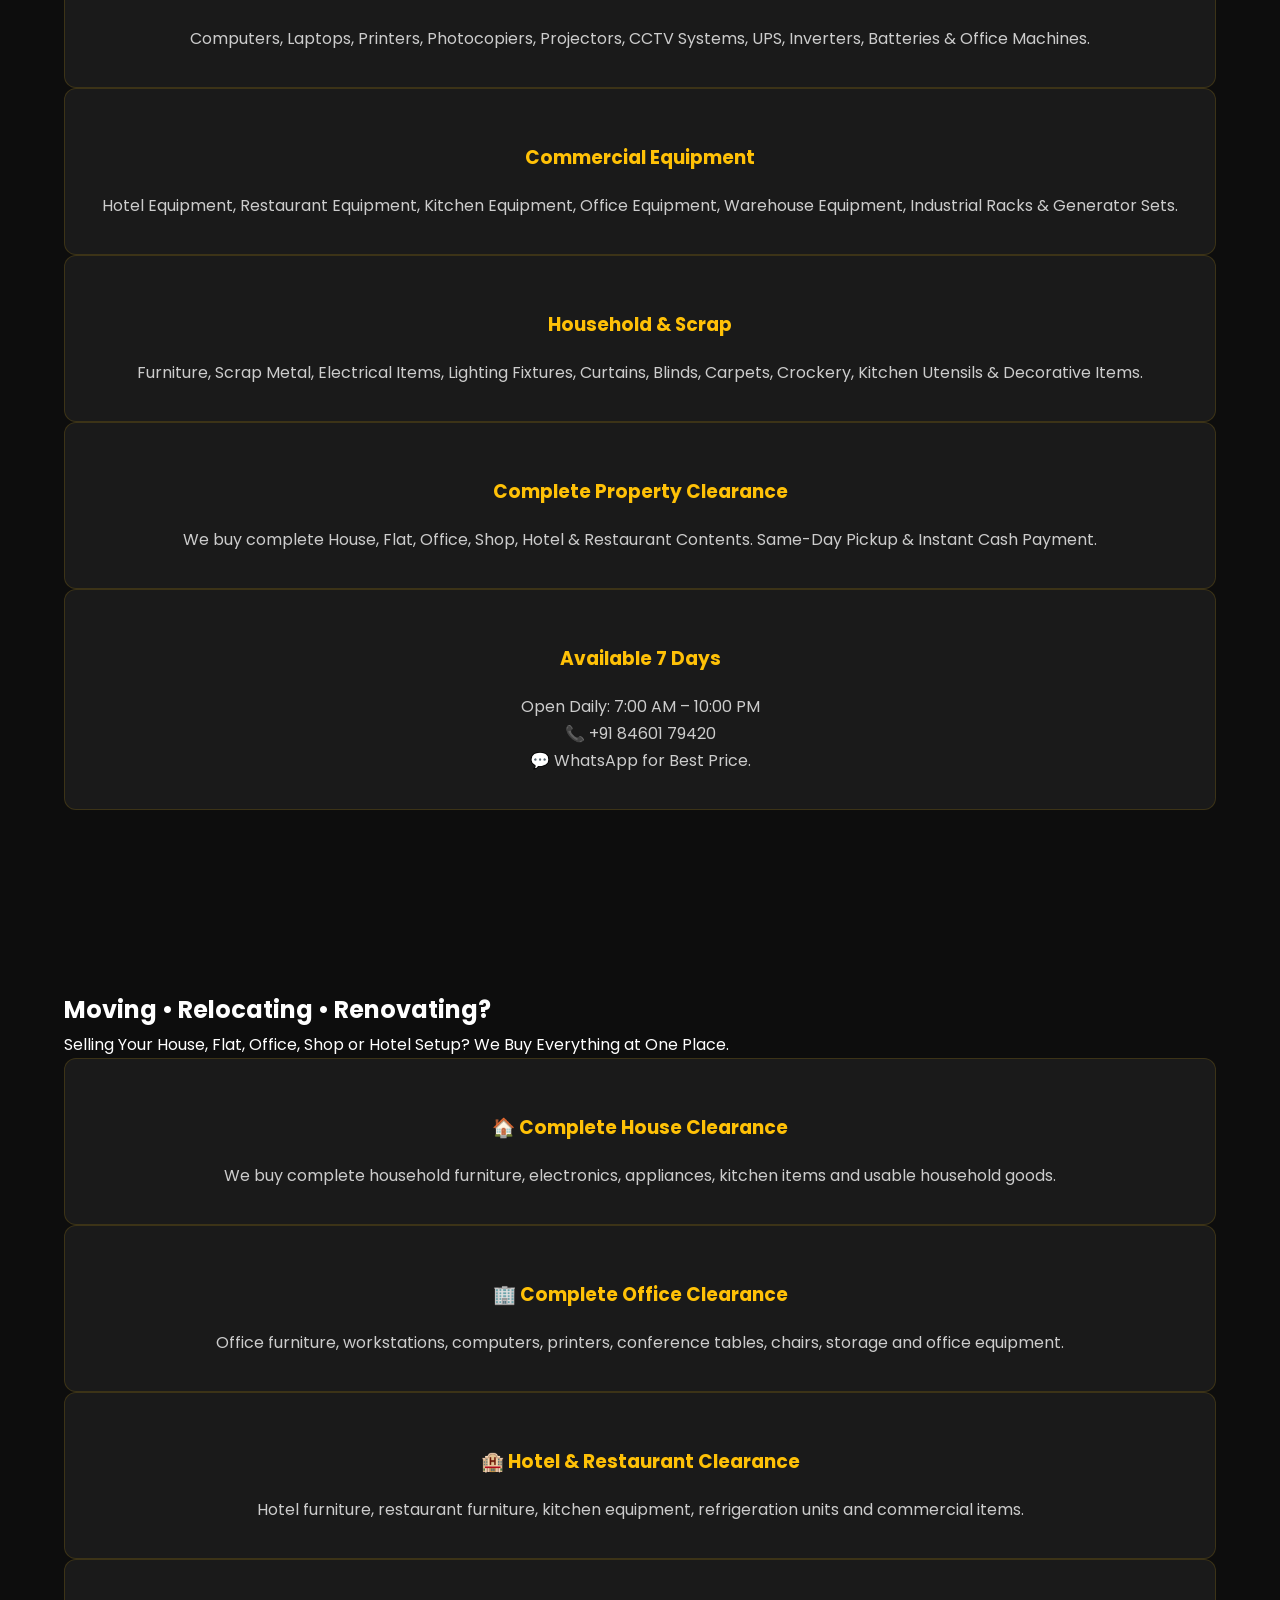
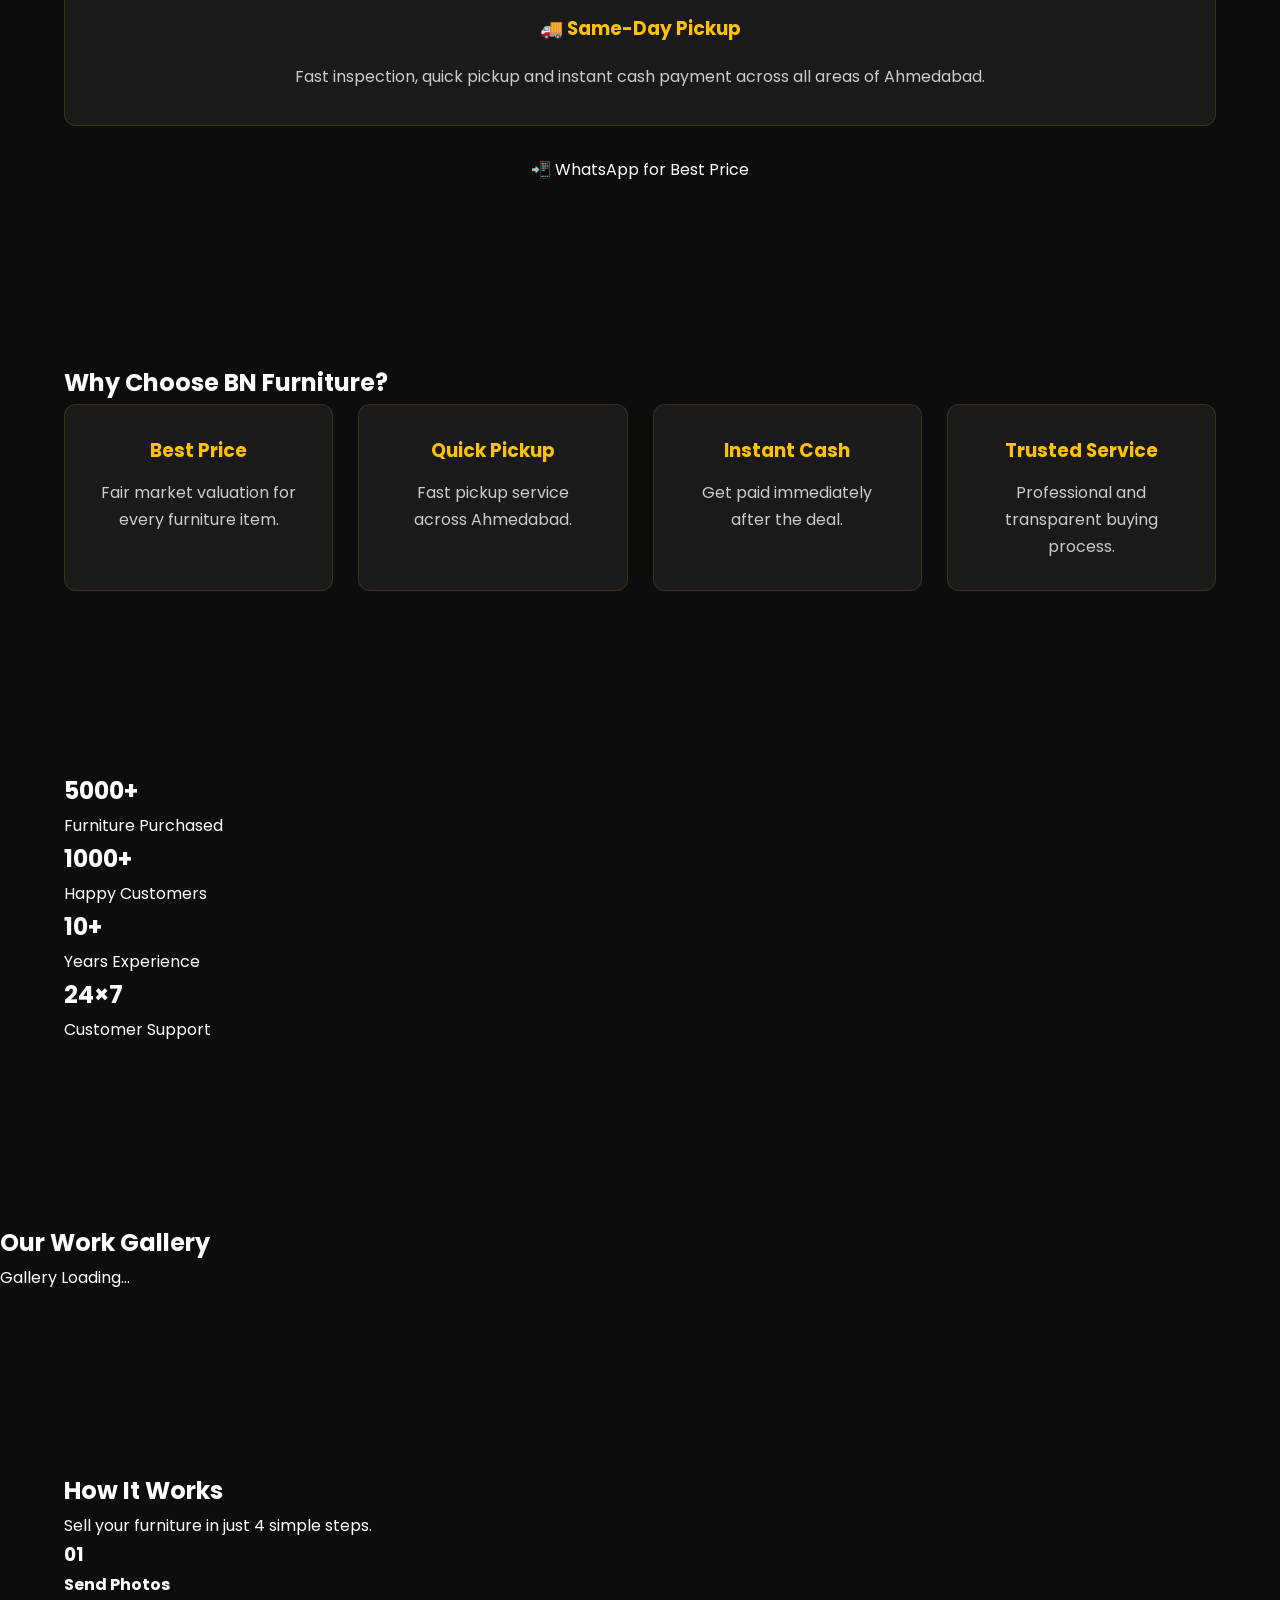
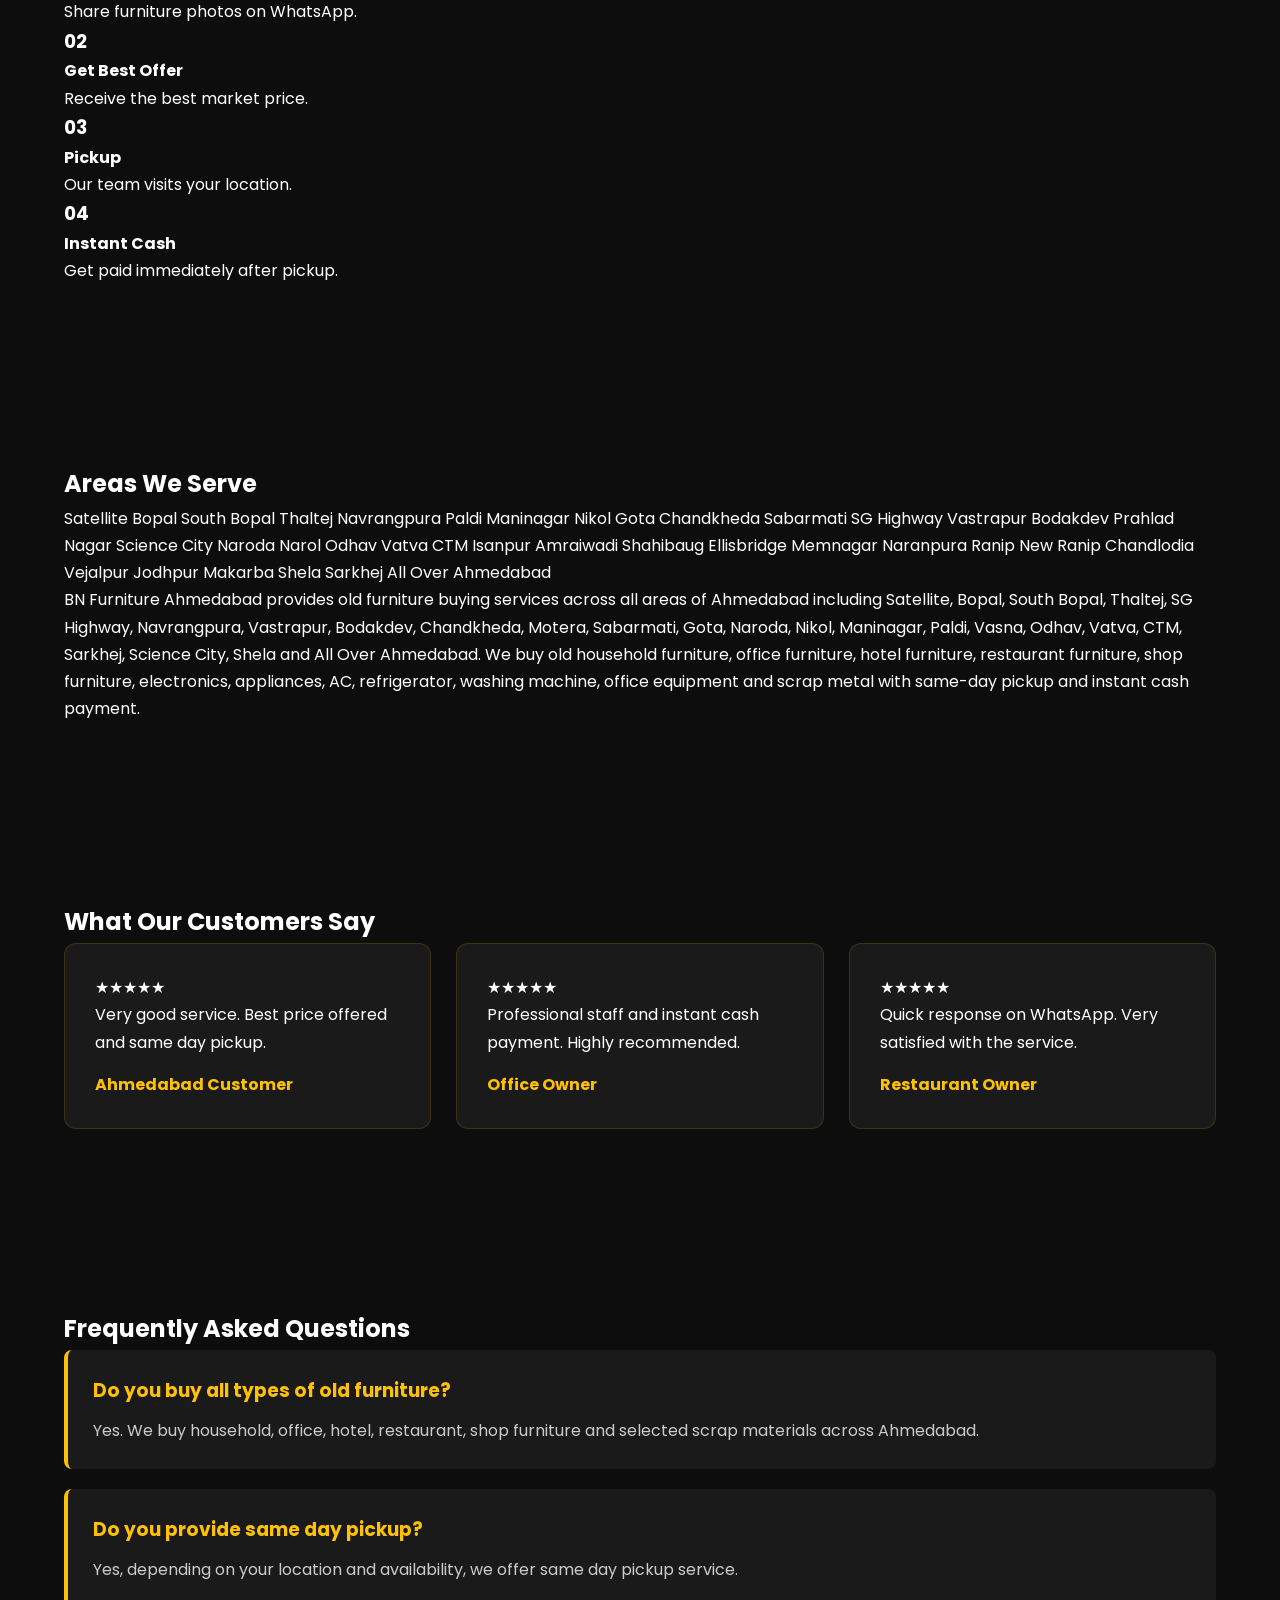
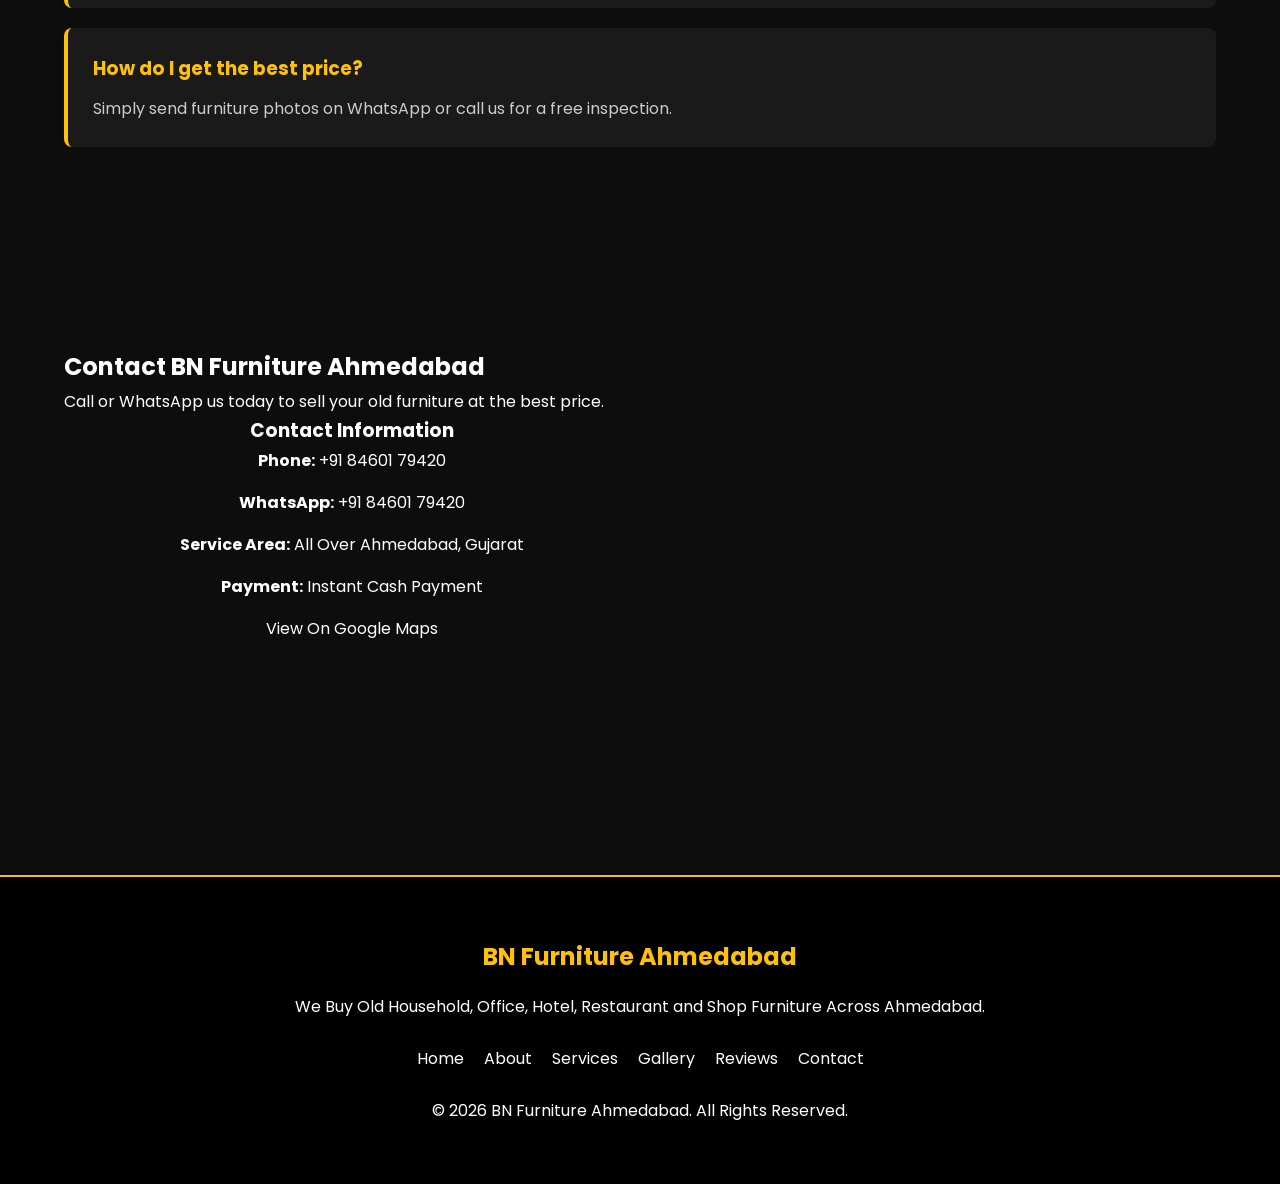
==== commit 0cc5efd7: "Update index.html" ====
--- a/index.html
+++ b/index.html
@@ -1,15 +1,14 @@
-<!DOCTYPE html>
-<html lang="en">
-<!-- Google tag (gtag.js) -->
-<script async src="https://www.googletagmanager.com/gtag/js?id=G-4HEP5QSZT0"></script>
-<script>
-window.dataLayer = window.dataLayer || [];
-function gtag(){dataLayer.push(arguments);}
-gtag('js', new Date());
-
-gtag('config', 'G-4HEP5QSZT0');
-</script>
-<head>
+1 <!DOCTYPE html>
+2 <html lang="en">
+3 <head>
+
+4 <!-- Google tag -->
+5 <script async src="https://www.googletagmanager.com/gtag/js?id=G-4HEP5QSZT0"></script>
+6 <script>
+...
+12 </script>
+
+13 <meta charset="UTF-8">
 
 <meta charset="UTF-8">
 <meta name="viewport" content="width=device-width, initial-scale=1.0">
@@ -242,7 +241,7 @@
   </script>
 
 <link rel="canonical" href="https://bnfurnitureahmedabad.github.io/bn-furniture-ahmedabad/">
-  <meta property="og:image" content="https://bnfurnitureahmedabad.github.io/bn-furniture-ahmedabad/images/hero.jpg">
+  <meta property="og:image" content="https://bnfurnitureahmedabad.github.io/bn-furniture-ahmedabad/images/hero.png">
 <meta property="og:url" content="https://bnfurnitureahmedabad.github.io/bn-furniture-ahmedabad/">
 <meta property="og:site_name" content="BN Furniture Ahmedabad">
 <meta property="og:locale" content="en_IN">
@@ -250,7 +249,7 @@
   <meta name="twitter:card" content="summary_large_image">
 <meta name="twitter:title" content="BN Furniture Ahmedabad">
 <meta name="twitter:description" content="We Buy Old Furniture, Scrap, Electronics & Appliances Across Ahmedabad.">
-<meta name="twitter:image" content="https://bnfurnitureahmedabad.github.io/bn-furniture-ahmedabad/images/hero.jpg">
+<meta name="twitter:image" content="https://bnfurnitureahmedabad.github.io/bn-furniture-ahmedabad/images/hero.png">
 
   <meta name="theme-color" content="#000000">
   
@@ -323,10 +322,9 @@
 <div class="hero-content">
 
   <h1>
-Old Furniture Buyer in Ahmedabad – Best Price, Same Day Pickup & Instant Cash
-</h1>
-  
-<p>
+Old Furniture Buyer in <span>Ahmedabad</span><br>
+Best Price, Same Day Pickup & Instant Cash
+  </h1>
 
 We Buy Old Household Furniture, Office Furniture, Hotel Furniture, Restaurant Furniture, Shop Furniture, Scrap Metal, Electronics, AC, Refrigerator, Washing Machine, Office Equipment and Complete House or Office Contents Across Ahmedabad.
 
@@ -566,8 +564,92 @@
 
 </section>
 
-
-
+<section class="services section">
+<div class="container">
+
+<div class="section-heading">
+<h2>WE ALSO BUY</h2>
+<p>We also buy all types of electronics, appliances, commercial equipment and complete property contents across Ahmedabad.</p>
+</div>
+
+<div class="service-grid">
+
+<div class="service-card">
+<h3>Electronics & Appliances</h3>
+<p>Air Conditioners (AC), Refrigerators, Deep Freezers, Washing Machines, Dryers, LED TVs, Microwave Ovens, OTG, Water Purifiers, Water Dispensers, Geysers, Coolers & Fans.</p>
+</div>
+
+<div class="service-card">
+<h3>Office Electronics</h3>
+<p>Computers, Laptops, Printers, Photocopiers, Projectors, CCTV Systems, UPS, Inverters, Batteries & Office Machines.</p>
+</div>
+
+<div class="service-card">
+<h3>Commercial Equipment</h3>
+<p>Hotel Equipment, Restaurant Equipment, Kitchen Equipment, Office Equipment, Warehouse Equipment, Industrial Racks & Generator Sets.</p>
+</div>
+
+<div class="service-card">
+<h3>Household & Scrap</h3>
+<p>Furniture, Scrap Metal, Electrical Items, Lighting Fixtures, Curtains, Blinds, Carpets, Crockery, Kitchen Utensils & Decorative Items.</p>
+</div>
+
+<div class="service-card">
+<h3>Complete Property Clearance</h3>
+<p>We buy complete House, Flat, Office, Shop, Hotel & Restaurant Contents. Same-Day Pickup & Instant Cash Payment.</p>
+</div>
+
+<div class="service-card">
+<h3>Available 7 Days</h3>
+<p>Open Daily: 7:00 AM – 10:00 PM<br>📞 +91 84601 79420<br>💬 WhatsApp for Best Price.</p>
+</div>
+
+</div>
+
+</div>
+</section>
+
+  <section class="section moving-section">
+  <div class="container">
+
+    <div class="section-heading">
+      <h2>Moving • Relocating • Renovating?</h2>
+      <p>Selling Your House, Flat, Office, Shop or Hotel Setup? We Buy Everything at One Place.</p>
+    </div>
+
+    <div class="service-grid">
+
+      <div class="service-card">
+        <h3>🏠 Complete House Clearance</h3>
+        <p>We buy complete household furniture, electronics, appliances, kitchen items and usable household goods.</p>
+      </div>
+
+      <div class="service-card">
+        <h3>🏢 Complete Office Clearance</h3>
+        <p>Office furniture, workstations, computers, printers, conference tables, chairs, storage and office equipment.</p>
+      </div>
+
+      <div class="service-card">
+        <h3>🏨 Hotel & Restaurant Clearance</h3>
+        <p>Hotel furniture, restaurant furniture, kitchen equipment, refrigeration units and commercial items.</p>
+      </div>
+
+      <div class="service-card">
+        <h3>🚚 Same-Day Pickup</h3>
+        <p>Fast inspection, quick pickup and instant cash payment across all areas of Ahmedabad.</p>
+      </div>
+
+    </div>
+
+    <div style="text-align:center;margin-top:30px;">
+      <a href="https://wa.me/918460179420" class="main-btn" target="_blank">
+        📲 WhatsApp for Best Price
+      </a>
+    </div>
+
+  </div>
+  </section>
+  
 <!-- ===========================
 WHY CHOOSE US
 =========================== -->
--- a/style.css
+++ b/style.css
@@ -128,10 +128,17 @@
 .hero{
     padding-top:160px;
     padding-bottom:120px;
-    background:linear-gradient(rgba(0,0,0,.75),rgba(0,0,0,.75)),
-    url("images/hero.jpg") center/cover no-repeat;
-}
-
+    background:linear-gradient(135deg,#111,#222);
+}
+.hero-grid{
+    display: flex;
+    justify-content: center;
+}
+
+.hero-content{
+    max-width: 900px;
+    text-align: center;
+}
 .hero-content{
     max-width:760px;
 }
@@ -271,12 +278,17 @@
 .service-card p{
     color:#ccc;
 }
-/* ===== PREMIUM GALLERY SLIDER ===== */
+/* ===== RESPONSIVE GALLERY SLIDER ===== */
 
 #gallerySlider{
+    width:100%;
+    overflow:hidden;
+    position:relative;
+}
+
+.slider-wrapper{
     position:relative;
     overflow:hidden;
-    width:100%;
 }
 
 .slider-track{
@@ -286,8 +298,7 @@
 }
 
 .slide{
-    min-width:320px;
-    flex-shrink:0;
+    flex:0 0 calc(33.333% - 14px);
 }
 
 .slide img{
@@ -296,26 +307,20 @@
     object-fit:cover;
     border-radius:16px;
     border:2px solid #FFC107;
-    cursor:pointer;
-    transition:.3s;
-}
-
-.slide img:hover{
-    transform:scale(1.03);
+    display:block;
 }
 
 .slider-btn{
     position:absolute;
     top:50%;
     transform:translateY(-50%);
-    width:45px;
-    height:45px;
+    width:48px;
+    height:48px;
     border:none;
     border-radius:50%;
     background:#FFC107;
     color:#000;
-    font-size:20px;
-    font-weight:bold;
+    font-size:22px;
     cursor:pointer;
     z-index:10;
 }
@@ -328,18 +333,22 @@
     right:10px;
 }
 
-@media(max-width:768px){
-
-.slide{
-    min-width:90%;
-}
-
-.slide img{
-    height:320px;
-}
-
-}
-
+@media (max-width:768px){
+
+    .slide{
+        flex:0 0 100%;
+    }
+
+    .slide img{
+        height:320px;
+    }
+
+    .slider-btn{
+        width:42px;
+        height:42px;
+        font-size:20px;
+    }
+}
 
 /* ===== WHY CHOOSE US ===== */
 
@@ -413,9 +422,14 @@
 /* ===== CONTACT ===== */
 
 .contact-grid{
-    display:grid;
-    grid-template-columns:1fr 1fr;
-    gap:40px;
+    display:flex;
+    justify-content:center;
+}
+
+.contact-details{
+    max-width:700px;
+    width:100%;
+    text-align:center;
 }
 
 .contact-details p{
@@ -566,3 +580,15 @@
 }
 
 }
+
+.contact-map{
+    width:100%;
+    margin-top:20px;
+}
+
+.contact-map iframe{
+    width:100%;
+    height:350px;
+    border:0;
+    border-radius:12px;
+}
